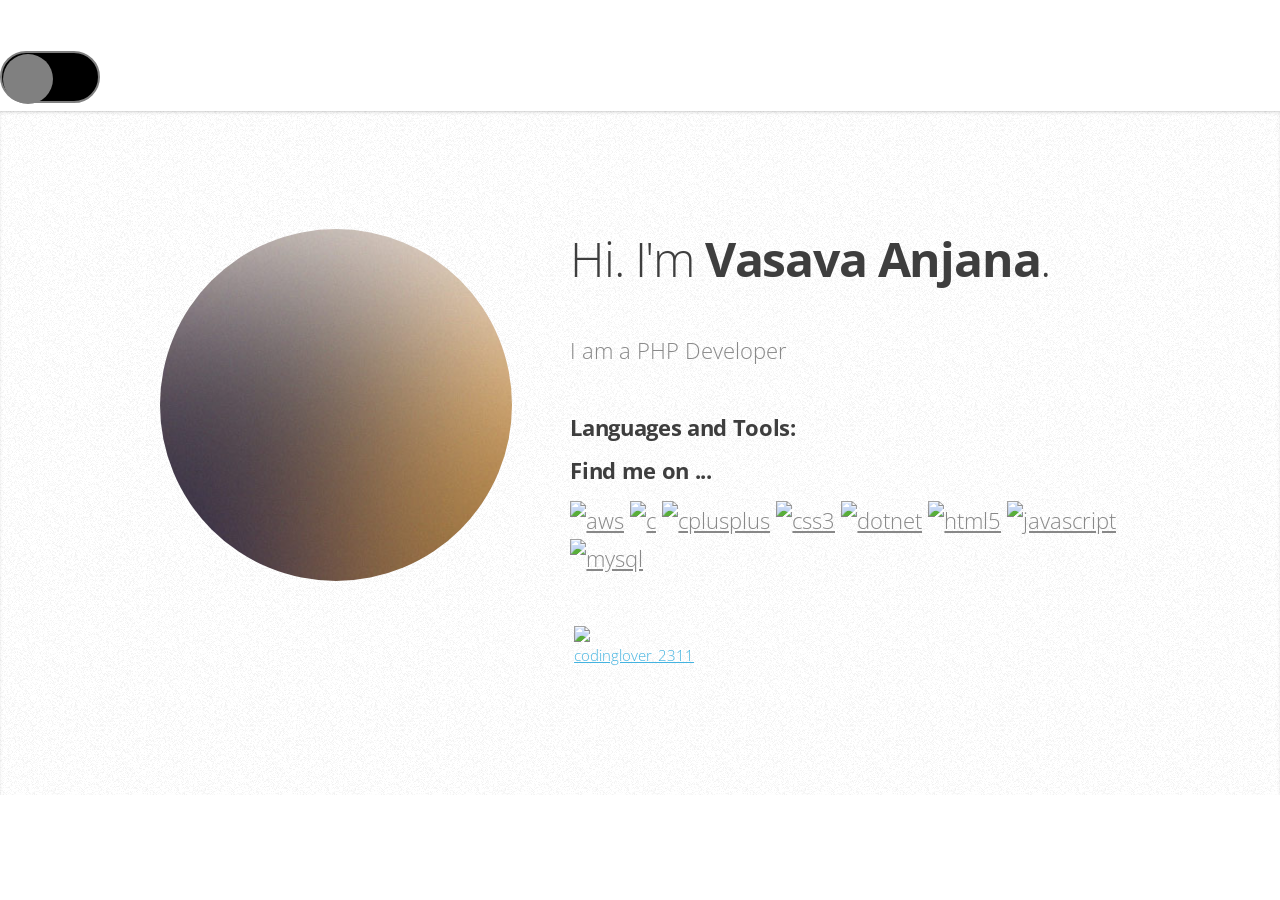
==== index.html @ f5ab3a60 "Update index.html" ====
<!DOCTYPE HTML>
<html>
	<head>
		<title>Vasava Anjana</title>
		<meta charset="utf-8" />
		<meta name="viewport" content="width=device-width, initial-scale=1, user-scalable=no" />
		<link rel="stylesheet" href="assets/css/main.css" />
	</head>
	<body class="is-preload">

		<!-- Nav 
			<nav id="nav">
				<ul class="container">
					<li><a href="#top">Top</a></li>
					<li><a href="#work">Work</a></li>
					<li><a href="#portfolio">Portfolio</a></li>
					<li><a href="#contact">Contact</a></li>
				</ul>
			</nav>	
		-->
		<input type="checkbox" id="switch"
                    class="checkbox"  onclick="myFunction()" /> 
        <label for="switch" class="toggle"> 
          
        </label> 
		<!-- Home -->
			<article id="top" class="wrapper style1">
				<div class="container">
					<div class="row">
						<div class="col-4 col-5-large col-12-medium">
							<span class="image fit"><img src="images/pic00.jpg" alt="" /></span>
						</div>
						<div class="col-8 col-7-large col-12-medium">
							<header>
								<h1>Hi. I'm <strong>Vasava Anjana</strong>.</h1>
							</header>
							<p>I am a PHP Developer</p>
							<!--<a href="#work" class="button large scrolly">Learn about what I do</a> -->
							<h3 align="left">Languages and Tools:</h3>
							<h3>Find me on ...</h3>
							<ul class="social">
								
								<p align="left">
     <a href="https://aws.amazon.com" target="_blank">
	<img src="https://devicons.github.io/devicon/devicon.git/icons/amazonwebservices/amazonwebservices-original-wordmark.svg" alt="aws" width="40" height="40"/></a>

	 <a href="https://www.cprogramming.com/" target="_blank">
	<img src="https://devicons.github.io/devicon/devicon.git/icons/c/c-original.svg" alt="c" width="40" height="40"/></a>

	<a href="https://www.w3schools.com/cpp/" target="_blank"> 
	<img src="https://devicons.github.io/devicon/devicon.git/icons/cplusplus/cplusplus-original.svg"
	 alt="cplusplus" width="40" height="40"/></a>

	<a href="https://www.w3schools.com/css/" target="_blank">
	<img src="https://devicons.github.io/devicon/devicon.git/icons/css3/css3-original-wordmark.svg" alt="css3" width="40" height="40"/></a> 
	
	<a href="https://dotnet.microsoft.com/" target="_blank"> 
	<img src="https://devicons.github.io/devicon/devicon.git/icons/dot-net/dot-net-original-wordmark.svg" alt="dotnet" width="40" height="40"/></a>

	 <a href="https://www.w3.org/html/" target="_blank">
	 <img src="https://devicons.github.io/devicon/devicon.git/icons/html5/html5-original-wordmark.svg" alt="html5" width="40" height="40"/></a> 

	 <a href="https://developer.mozilla.org/en-US/docs/Web/JavaScript" target="_blank">

	  <img src="https://devicons.github.io/devicon/devicon.git/icons/javascript/javascript-original.svg" alt="javascript" width="40" height="40"/></a> 

	  <a href="https://www.mysql.com/" target="_blank"> 

	  <img src="https://devicons.github.io/devicon/devicon.git/icons/mysql/mysql-original-wordmark.svg" alt="mysql" width="40" height="40"/></a> 
	</p>
								
								<!--<li><a href="#" class="icon brands fa-twitter"><span class="label">Twitter</span></a></li>
								<li><a href="#" class="icon brands fa-facebook-f"><span class="label">Facebook</span></a></li>
								<li><a href="#" class="icon brands fa-dribbble"><span class="label">Dribbble</span></a></li>
								<li><a href="#" class="icon brands fa-linkedin-in"><span class="label">LinkedIn</span></a></li>
								<li><a href="#" class="icon brands fa-tumblr"><span class="label">Tumblr</span></a></li>
								<li><a href="#" class="icon brands fa-google-plus"><span class="label">Google+</span></a></li>
								<li><a href="#" class="icon brands fa-github"><span class="label">Github</span></a></li>
							-->
								<li><a href="https://instagram.com/codinglover_2311" target="blank"><img align="center" src="https://cdn.jsdelivr.net/npm/simple-icons@3.0.1/icons/instagram.svg" alt="codinglover_2311" height="30" width="40" /></a></li>
							</ul>
						</div>
					</div>
				</div>
			</article>

		
		
		<!-- Contact
			<article id="contact" class="wrapper style4">
								
					<div class="row">
						<div class="col-12">
							<hr />
							<h3>Find me on ...</h3>
							<ul class="social">
								<li><a href="#" class="icon brands fa-twitter"><span class="label">Twitter</span></a></li>
								<li><a href="#" class="icon brands fa-facebook-f"><span class="label">Facebook</span></a></li>
								<li><a href="#" class="icon brands fa-dribbble"><span class="label">Dribbble</span></a></li>
								<li><a href="#" class="icon brands fa-linkedin-in"><span class="label">LinkedIn</span></a></li>
								<li><a href="#" class="icon brands fa-tumblr"><span class="label">Tumblr</span></a></li>
								<li><a href="#" class="icon brands fa-google-plus"><span class="label">Google+</span></a></li>
								<li><a href="#" class="icon brands fa-github"><span class="label">Github</span></a></li>
							</ul>
							<hr />
						</div>
					</div>
					<footer>
						<ul id="copyright">
							<li>&copy; Untitled. All rights reserved.</li><li>Design: <a href="http://html5up.net">HTML5 UP</a></li>
						</ul>
					</footer>
				</div>
			</article>
-->
		<!-- Scripts -->
			<script src="assets/js/jquery.min.js"></script>
			<script src="assets/js/jquery.scrolly.min.js"></script>
			<script src="assets/js/browser.min.js"></script>
			<script src="assets/js/breakpoints.min.js"></script>
			<script src="assets/js/util.js"></script>
			<script src="assets/js/main.js"></script>

	</body>
</html>
---- assets/css/main.css ----
@import url("https://fonts.googleapis.com/css?family=Open+Sans:300,300italic,600,600italic,700");
@import url("fontawesome-all.min.css");

/*
	Miniport by HTML5 UP
	html5up.net | @ajlkn
	Free for personal and commercial use under the CCA 3.0 license (html5up.net/license)
*/

html, body, div, span, applet, object,
iframe, h1, h2, h3, h4, h5, h6, p, blockquote,
pre, a, abbr, acronym, address, big, cite,
code, del, dfn, em, img, ins, kbd, q, s, samp,
small, strike, strong, sub, sup, tt, var, b,
u, i, center, dl, dt, dd, ol, ul, li, fieldset,
form, label, legend, table, caption, tbody,
tfoot, thead, tr, th, td, article, aside,
canvas, details, embed, figure, figcaption,
footer, header, hgroup, menu, nav, output, ruby,
section, summary, time, mark, audio, video {
	margin: 0;
	padding: 0;
	border: 0;
	font-size: 100%;
	font: inherit;
	vertical-align: baseline;}

article, aside, details, figcaption, figure,
footer, header, hgroup, menu, nav, section {
	display: block;}

body {
	line-height: 1;
}

ol, ul {
	list-style: none;
}

blockquote, q {
	quotes: none;
}

	blockquote:before, blockquote:after, q:before, q:after {
		content: '';
		content: none;
	}

table {
	border-collapse: collapse;
	border-spacing: 0;
}

body {
	-webkit-text-size-adjust: none;
}

mark {
	background-color: transparent;
	color: inherit;
}

input::-moz-focus-inner {
	border: 0;
	padding: 0;
}

input, select, textarea {
	-moz-appearance: none;
	-webkit-appearance: none;
	-ms-appearance: none;
	appearance: none;
}

/* Basic */

	html {
		box-sizing: border-box;
	}

	*, *:before, *:after {
		box-sizing: inherit;
	}

	body {
		padding-top: 3.5em;
	}

		body.is-preload *, body.is-preload *:before, body.is-preload *:after {
			-moz-animation: none !important;
			-webkit-animation: none !important;
			-ms-animation: none !important;
			animation: none !important;
			-moz-transition: none !important;
			-webkit-transition: none !important;
			-ms-transition: none !important;
			transition: none !important;
		}

	body, input, textarea, select {
		font-family: 'Open Sans', sans-serif;
		line-height: 1.85em;
		color: #888;
		font-weight: 300;
		font-size: 13pt;
	}

	a {
		-moz-transition: color .2s ease-in-out;
		-webkit-transition: color .2s ease-in-out;
		-ms-transition: color .2s ease-in-out;
		transition: color .2s ease-in-out;
		color: #43B3E0;
		text-decoration: underline;
	}

		a:hover {
			color: #43bff0 !important;
		}

		a img {
			border: 0;
		}

	/*b, strong {
		font-weight: 600;
		color: #3e3e3e;
	} */

	i, em {
		font-style: italic;
	}

	sub {
		position: relative;
		top: 0.5em;
		font-size: 0.8em;
	}

	sup {
		position: relative;
		top: -0.5em;
		font-size: 0.8em;
	}

	blockquote {
		border-left: solid 0.75em #eee;
		padding: 1em 0 1em 1.5em;
		font-style: italic;
	}

	h1, h2, h3, h4, h5, h6,strong {
		color: #3e3e3e;
		margin: 0 0 0.75em 0;
	}

	h1 a, h2 a, h3 a, h4 a, h5 a, h6 a {
		text-decoration: none;
		color: inherit;
	}

	h2, h3, h4, h5, h6 {
		font-weight: 700;
	}

	h1 {
		font-size: 3.25em;
		letter-spacing: -0.025em;
		font-weight: 300;
	}

		h1 strong {
			font-weight: 700;
		}

	h2 {
		font-size: 2em;
		letter-spacing: -0.015em;
	}

	h3 {
		font-size: 1.5em;
		letter-spacing: -0.015em;
	}

	em, i {
		font-style: italic;
	}

	br.clear {
		clear: both;
	}

	hr {
		border: 0;
		border-top: solid 1px #444;
		border-top-color: rgba(0, 0, 0, 0.35);
		box-shadow: 0px 1px 0px 0px rgba(255, 255, 255, 0.1);
		height: 1px;
		margin: 3em 0;
	}

	p, ul, ol, dl, table {
		margin-bottom: 2em;
	}

	header {
		margin: 0 0 3em 0;
	}

		header > p {
			font-size: 1.25em;
			margin: 0;
		}

	footer {
		margin: 3em 0 0 0;
	}

		footer > p {
			font-size: 1.25em;
		}

/* Container */

	.container {
		margin: 0 auto;
		max-width: calc(100% - 50px);
		width: 1200px;
	}

		.container.medium {
			width: 900px;
		}

		@media screen and (max-width: 1680px) {

			.container {
				width: 1200px;
			}

				.container.medium {
					width: 900px;
				}

		}

		@media screen and (max-width: 1280px) {

			.container {
				width: 960px;
			}

				.container.medium {
					width: 720px;
				}

		}

		@media screen and (max-width: 980px) {

			.container {
				width: 100%;
			}

				.container.medium {
					width: 75%;
				}

		}

		@media screen and (max-width: 736px) {

			.container {
				width: 100%;
				max-width: calc(100% - 30px);
			}

				.container.medium {
					width: 100%;
				}

		}

/* Row */

	.row {
		display: flex;
		flex-wrap: wrap;
		box-sizing: border-box;
		align-items: stretch;
	}

		.row > * {
			box-sizing: border-box;
		}

		.row.gtr-uniform > * > :last-child {
			margin-bottom: 0;
		}

		.row.aln-left {
			justify-content: flex-start;
		}

		.row.aln-center {
			justify-content: center;
		}

		.row.aln-right {
			justify-content: flex-end;
		}

		.row.aln-top {
			align-items: flex-start;
		}

		.row.aln-middle {
			align-items: center;
		}

		.row.aln-bottom {
			align-items: flex-end;
		}

		.row > .imp {
			order: -1;
		}

		.row > .col-1 {
			width: 8.33333%;
		}

		.row > .off-1 {
			margin-left: 8.33333%;
		}

		.row > .col-2 {
			width: 16.66667%;
		}

		.row > .off-2 {
			margin-left: 16.66667%;
		}

		.row > .col-3 {
			width: 25%;
		}

		.row > .off-3 {
			margin-left: 25%;
		}

		.row > .col-4 {
			width: 33.33333%;
		}

		.row > .off-4 {
			margin-left: 33.33333%;
		}

		.row > .col-5 {
			width: 41.66667%;
		}

		.row > .off-5 {
			margin-left: 41.66667%;
		}

		.row > .col-6 {
			width: 50%;
		}

		.row > .off-6 {
			margin-left: 50%;
		}

		.row > .col-7 {
			width: 58.33333%;
		}

		.row > .off-7 {
			margin-left: 58.33333%;
		}

		.row > .col-8 {
			width: 66.66667%;
		}

		.row > .off-8 {
			margin-left: 66.66667%;
		}

		.row > .col-9 {
			width: 75%;
		}

		.row > .off-9 {
			margin-left: 75%;
		}

		.row > .col-10 {
			width: 83.33333%;
		}

		.row > .off-10 {
			margin-left: 83.33333%;
		}

		.row > .col-11 {
			width: 91.66667%;
		}

		.row > .off-11 {
			margin-left: 91.66667%;
		}

		.row > .col-12 {
			width: 100%;
		}

		.row > .off-12 {
			margin-left: 100%;
		}

		.row.gtr-0 {
			margin-top: 0px;
			margin-left: 0px;
		}

			.row.gtr-0 > * {
				padding: 0px 0 0 0px;
			}

			.row.gtr-0.gtr-uniform {
				margin-top: 0px;
			}

				.row.gtr-0.gtr-uniform > * {
					padding-top: 0px;
				}

		.row.gtr-25 {
			margin-top: -6.25px;
			margin-left: -6.25px;
		}

			.row.gtr-25 > * {
				padding: 6.25px 0 0 6.25px;
			}

			.row.gtr-25.gtr-uniform {
				margin-top: -6.25px;
			}

				.row.gtr-25.gtr-uniform > * {
					padding-top: 6.25px;
				}

		.row.gtr-50 {
			margin-top: -12.5px;
			margin-left: -12.5px;
		}

			.row.gtr-50 > * {
				padding: 12.5px 0 0 12.5px;
			}

			.row.gtr-50.gtr-uniform {
				margin-top: -12.5px;
			}

				.row.gtr-50.gtr-uniform > * {
					padding-top: 12.5px;
				}

		.row {
			margin-top: -25px;
			margin-left: -25px;
		}

			.row > * {
				padding: 25px 0 0 25px;
			}

			.row.gtr-uniform {
				margin-top: -25px;
			}

				.row.gtr-uniform > * {
					padding-top: 25px;
				}

		.row.gtr-150 {
			margin-top: -37.5px;
			margin-left: -37.5px;
		}

			.row.gtr-150 > * {
				padding: 37.5px 0 0 37.5px;
			}

			.row.gtr-150.gtr-uniform {
				margin-top: -37.5px;
			}

				.row.gtr-150.gtr-uniform > * {
					padding-top: 37.5px;
				}

		.row.gtr-200 {
			margin-top: -50px;
			margin-left: -50px;
		}

			.row.gtr-200 > * {
				padding: 50px 0 0 50px;
			}

			.row.gtr-200.gtr-uniform {
				margin-top: -50px;
			}

				.row.gtr-200.gtr-uniform > * {
					padding-top: 50px;
				}

		@media screen and (max-width: 1680px) {

			.row {
				display: flex;
				flex-wrap: wrap;
				box-sizing: border-box;
				align-items: stretch;
			}

				.row > * {
					box-sizing: border-box;
				}

				.row.gtr-uniform > * > :last-child {
					margin-bottom: 0;
				}

				.row.aln-left {
					justify-content: flex-start;
				}

				.row.aln-center {
					justify-content: center;
				}

				.row.aln-right {
					justify-content: flex-end;
				}

				.row.aln-top {
					align-items: flex-start;
				}

				.row.aln-middle {
					align-items: center;
				}

				.row.aln-bottom {
					align-items: flex-end;
				}

				.row > .imp-xlarge {
					order: -1;
				}

				.row > .col-1-xlarge {
					width: 8.33333%;
				}

				.row > .off-1-xlarge {
					margin-left: 8.33333%;
				}

				.row > .col-2-xlarge {
					width: 16.66667%;
				}

				.row > .off-2-xlarge {
					margin-left: 16.66667%;
				}

				.row > .col-3-xlarge {
					width: 25%;
				}

				.row > .off-3-xlarge {
					margin-left: 25%;
				}

				.row > .col-4-xlarge {
					width: 33.33333%;
				}

				.row > .off-4-xlarge {
					margin-left: 33.33333%;
				}

				.row > .col-5-xlarge {
					width: 41.66667%;
				}

				.row > .off-5-xlarge {
					margin-left: 41.66667%;
				}

				.row > .col-6-xlarge {
					width: 50%;
				}

				.row > .off-6-xlarge {
					margin-left: 50%;
				}

				.row > .col-7-xlarge {
					width: 58.33333%;
				}

				.row > .off-7-xlarge {
					margin-left: 58.33333%;
				}

				.row > .col-8-xlarge {
					width: 66.66667%;
				}

				.row > .off-8-xlarge {
					margin-left: 66.66667%;
				}

				.row > .col-9-xlarge {
					width: 75%;
				}

				.row > .off-9-xlarge {
					margin-left: 75%;
				}

				.row > .col-10-xlarge {
					width: 83.33333%;
				}

				.row > .off-10-xlarge {
					margin-left: 83.33333%;
				}

				.row > .col-11-xlarge {
					width: 91.66667%;
				}

				.row > .off-11-xlarge {
					margin-left: 91.66667%;
				}

				.row > .col-12-xlarge {
					width: 100%;
				}

				.row > .off-12-xlarge {
					margin-left: 100%;
				}

				.row.gtr-0 {
					margin-top: 0px;
					margin-left: 0px;
				}

					.row.gtr-0 > * {
						padding: 0px 0 0 0px;
					}

					.row.gtr-0.gtr-uniform {
						margin-top: 0px;
					}

						.row.gtr-0.gtr-uniform > * {
							padding-top: 0px;
						}

				.row.gtr-25 {
					margin-top: -6.25px;
					margin-left: -6.25px;
				}

					.row.gtr-25 > * {
						padding: 6.25px 0 0 6.25px;
					}

					.row.gtr-25.gtr-uniform {
						margin-top: -6.25px;
					}

						.row.gtr-25.gtr-uniform > * {
							padding-top: 6.25px;
						}

				.row.gtr-50 {
					margin-top: -12.5px;
					margin-left: -12.5px;
				}

					.row.gtr-50 > * {
						padding: 12.5px 0 0 12.5px;
					}

					.row.gtr-50.gtr-uniform {
						margin-top: -12.5px;
					}

						.row.gtr-50.gtr-uniform > * {
							padding-top: 12.5px;
						}

				.row {
					margin-top: -25px;
					margin-left: -25px;
				}

					.row > * {
						padding: 25px 0 0 25px;
					}

					.row.gtr-uniform {
						margin-top: -25px;
					}

						.row.gtr-uniform > * {
							padding-top: 25px;
						}

				.row.gtr-150 {
					margin-top: -37.5px;
					margin-left: -37.5px;
				}

					.row.gtr-150 > * {
						padding: 37.5px 0 0 37.5px;
					}

					.row.gtr-150.gtr-uniform {
						margin-top: -37.5px;
					}

						.row.gtr-150.gtr-uniform > * {
							padding-top: 37.5px;
						}

				.row.gtr-200 {
					margin-top: -50px;
					margin-left: -50px;
				}

					.row.gtr-200 > * {
						padding: 50px 0 0 50px;
					}

					.row.gtr-200.gtr-uniform {
						margin-top: -50px;
					}

						.row.gtr-200.gtr-uniform > * {
							padding-top: 50px;
						}

		}

		@media screen and (max-width: 1280px) {

			.row {
				display: flex;
				flex-wrap: wrap;
				box-sizing: border-box;
				align-items: stretch;
			}

				.row > * {
					box-sizing: border-box;
				}

				.row.gtr-uniform > * > :last-child {
					margin-bottom: 0;
				}

				.row.aln-left {
					justify-content: flex-start;
				}

				.row.aln-center {
					justify-content: center;
				}

				.row.aln-right {
					justify-content: flex-end;
				}

				.row.aln-top {
					align-items: flex-start;
				}

				.row.aln-middle {
					align-items: center;
				}

				.row.aln-bottom {
					align-items: flex-end;
				}

				.row > .imp-large {
					order: -1;
				}

				.row > .col-1-large {
					width: 8.33333%;
				}

				.row > .off-1-large {
					margin-left: 8.33333%;
				}

				.row > .col-2-large {
					width: 16.66667%;
				}

				.row > .off-2-large {
					margin-left: 16.66667%;
				}

				.row > .col-3-large {
					width: 25%;
				}

				.row > .off-3-large {
					margin-left: 25%;
				}

				.row > .col-4-large {
					width: 33.33333%;
				}

				.row > .off-4-large {
					margin-left: 33.33333%;
				}

				.row > .col-5-large {
					width: 41.66667%;
				}

				.row > .off-5-large {
					margin-left: 41.66667%;
				}

				.row > .col-6-large {
					width: 50%;
				}

				.row > .off-6-large {
					margin-left: 50%;
				}

				.row > .col-7-large {
					width: 58.33333%;
				}

				.row > .off-7-large {
					margin-left: 58.33333%;
				}

				.row > .col-8-large {
					width: 66.66667%;
				}

				.row > .off-8-large {
					margin-left: 66.66667%;
				}

				.row > .col-9-large {
					width: 75%;
				}

				.row > .off-9-large {
					margin-left: 75%;
				}

				.row > .col-10-large {
					width: 83.33333%;
				}

				.row > .off-10-large {
					margin-left: 83.33333%;
				}

				.row > .col-11-large {
					width: 91.66667%;
				}

				.row > .off-11-large {
					margin-left: 91.66667%;
				}

				.row > .col-12-large {
					width: 100%;
				}

				.row > .off-12-large {
					margin-left: 100%;
				}

				.row.gtr-0 {
					margin-top: 0px;
					margin-left: 0px;
				}

					.row.gtr-0 > * {
						padding: 0px 0 0 0px;
					}

					.row.gtr-0.gtr-uniform {
						margin-top: 0px;
					}

						.row.gtr-0.gtr-uniform > * {
							padding-top: 0px;
						}

				.row.gtr-25 {
					margin-top: -6.25px;
					margin-left: -6.25px;
				}

					.row.gtr-25 > * {
						padding: 6.25px 0 0 6.25px;
					}

					.row.gtr-25.gtr-uniform {
						margin-top: -6.25px;
					}

						.row.gtr-25.gtr-uniform > * {
							padding-top: 6.25px;
						}

				.row.gtr-50 {
					margin-top: -12.5px;
					margin-left: -12.5px;
				}

					.row.gtr-50 > * {
						padding: 12.5px 0 0 12.5px;
					}

					.row.gtr-50.gtr-uniform {
						margin-top: -12.5px;
					}

						.row.gtr-50.gtr-uniform > * {
							padding-top: 12.5px;
						}

				.row {
					margin-top: -25px;
					margin-left: -25px;
				}

					.row > * {
						padding: 25px 0 0 25px;
					}

					.row.gtr-uniform {
						margin-top: -25px;
					}

						.row.gtr-uniform > * {
							padding-top: 25px;
						}

				.row.gtr-150 {
					margin-top: -37.5px;
					margin-left: -37.5px;
				}

					.row.gtr-150 > * {
						padding: 37.5px 0 0 37.5px;
					}

					.row.gtr-150.gtr-uniform {
						margin-top: -37.5px;
					}

						.row.gtr-150.gtr-uniform > * {
							padding-top: 37.5px;
						}

				.row.gtr-200 {
					margin-top: -50px;
					margin-left: -50px;
				}

					.row.gtr-200 > * {
						padding: 50px 0 0 50px;
					}

					.row.gtr-200.gtr-uniform {
						margin-top: -50px;
					}

						.row.gtr-200.gtr-uniform > * {
							padding-top: 50px;
						}

		}

		@media screen and (max-width: 980px) {

			.row {
				display: flex;
				flex-wrap: wrap;
				box-sizing: border-box;
				align-items: stretch;
			}

				.row > * {
					box-sizing: border-box;
				}

				.row.gtr-uniform > * > :last-child {
					margin-bottom: 0;
				}

				.row.aln-left {
					justify-content: flex-start;
				}

				.row.aln-center {
					justify-content: center;
				}

				.row.aln-right {
					justify-content: flex-end;
				}

				.row.aln-top {
					align-items: flex-start;
				}

				.row.aln-middle {
					align-items: center;
				}

				.row.aln-bottom {
					align-items: flex-end;
				}

				.row > .imp-medium {
					order: -1;
				}

				.row > .col-1-medium {
					width: 8.33333%;
				}

				.row > .off-1-medium {
					margin-left: 8.33333%;
				}

				.row > .col-2-medium {
					width: 16.66667%;
				}

				.row > .off-2-medium {
					margin-left: 16.66667%;
				}

				.row > .col-3-medium {
					width: 25%;
				}

				.row > .off-3-medium {
					margin-left: 25%;
				}

				.row > .col-4-medium {
					width: 33.33333%;
				}

				.row > .off-4-medium {
					margin-left: 33.33333%;
				}

				.row > .col-5-medium {
					width: 41.66667%;
				}

				.row > .off-5-medium {
					margin-left: 41.66667%;
				}

				.row > .col-6-medium {
					width: 50%;
				}

				.row > .off-6-medium {
					margin-left: 50%;
				}

				.row > .col-7-medium {
					width: 58.33333%;
				}

				.row > .off-7-medium {
					margin-left: 58.33333%;
				}

				.row > .col-8-medium {
					width: 66.66667%;
				}

				.row > .off-8-medium {
					margin-left: 66.66667%;
				}

				.row > .col-9-medium {
					width: 75%;
				}

				.row > .off-9-medium {
					margin-left: 75%;
				}

				.row > .col-10-medium {
					width: 83.33333%;
				}

				.row > .off-10-medium {
					margin-left: 83.33333%;
				}

				.row > .col-11-medium {
					width: 91.66667%;
				}

				.row > .off-11-medium {
					margin-left: 91.66667%;
				}

				.row > .col-12-medium {
					width: 100%;
				}

				.row > .off-12-medium {
					margin-left: 100%;
				}

				.row.gtr-0 {
					margin-top: 0px;
					margin-left: 0px;
				}

					.row.gtr-0 > * {
						padding: 0px 0 0 0px;
					}

					.row.gtr-0.gtr-uniform {
						margin-top: 0px;
					}

						.row.gtr-0.gtr-uniform > * {
							padding-top: 0px;
						}

				.row.gtr-25 {
					margin-top: -6.25px;
					margin-left: -6.25px;
				}

					.row.gtr-25 > * {
						padding: 6.25px 0 0 6.25px;
					}

					.row.gtr-25.gtr-uniform {
						margin-top: -6.25px;
					}

						.row.gtr-25.gtr-uniform > * {
							padding-top: 6.25px;
						}

				.row.gtr-50 {
					margin-top: -12.5px;
					margin-left: -12.5px;
				}

					.row.gtr-50 > * {
						padding: 12.5px 0 0 12.5px;
					}

					.row.gtr-50.gtr-uniform {
						margin-top: -12.5px;
					}

						.row.gtr-50.gtr-uniform > * {
							padding-top: 12.5px;
						}

				.row {
					margin-top: -25px;
					margin-left: -25px;
				}

					.row > * {
						padding: 25px 0 0 25px;
					}

					.row.gtr-uniform {
						margin-top: -25px;
					}

						.row.gtr-uniform > * {
							padding-top: 25px;
						}

				.row.gtr-150 {
					margin-top: -37.5px;
					margin-left: -37.5px;
				}

					.row.gtr-150 > * {
						padding: 37.5px 0 0 37.5px;
					}

					.row.gtr-150.gtr-uniform {
						margin-top: -37.5px;
					}

						.row.gtr-150.gtr-uniform > * {
							padding-top: 37.5px;
						}

				.row.gtr-200 {
					margin-top: -50px;
					margin-left: -50px;
				}

					.row.gtr-200 > * {
						padding: 50px 0 0 50px;
					}

					.row.gtr-200.gtr-uniform {
						margin-top: -50px;
					}

						.row.gtr-200.gtr-uniform > * {
							padding-top: 50px;
						}

		}

		@media screen and (max-width: 736px) {

			.row {
				display: flex;
				flex-wrap: wrap;
				box-sizing: border-box;
				align-items: stretch;
			}

				.row > * {
					box-sizing: border-box;
				}

				.row.gtr-uniform > * > :last-child {
					margin-bottom: 0;
				}

				.row.aln-left {
					justify-content: flex-start;
				}

				.row.aln-center {
					justify-content: center;
				}

				.row.aln-right {
					justify-content: flex-end;
				}

				.row.aln-top {
					align-items: flex-start;
				}

				.row.aln-middle {
					align-items: center;
				}

				.row.aln-bottom {
					align-items: flex-end;
				}

				.row > .imp-small {
					order: -1;
				}

				.row > .col-1-small {
					width: 8.33333%;
				}

				.row > .off-1-small {
					margin-left: 8.33333%;
				}

				.row > .col-2-small {
					width: 16.66667%;
				}

				.row > .off-2-small {
					margin-left: 16.66667%;
				}

				.row > .col-3-small {
					width: 25%;
				}

				.row > .off-3-small {
					margin-left: 25%;
				}

				.row > .col-4-small {
					width: 33.33333%;
				}

				.row > .off-4-small {
					margin-left: 33.33333%;
				}

				.row > .col-5-small {
					width: 41.66667%;
				}

				.row > .off-5-small {
					margin-left: 41.66667%;
				}

				.row > .col-6-small {
					width: 50%;
				}

				.row > .off-6-small {
					margin-left: 50%;
				}

				.row > .col-7-small {
					width: 58.33333%;
				}

				.row > .off-7-small {
					margin-left: 58.33333%;
				}

				.row > .col-8-small {
					width: 66.66667%;
				}

				.row > .off-8-small {
					margin-left: 66.66667%;
				}

				.row > .col-9-small {
					width: 75%;
				}

				.row > .off-9-small {
					margin-left: 75%;
				}

				.row > .col-10-small {
					width: 83.33333%;
				}

				.row > .off-10-small {
					margin-left: 83.33333%;
				}

				.row > .col-11-small {
					width: 91.66667%;
				}

				.row > .off-11-small {
					margin-left: 91.66667%;
				}

				.row > .col-12-small {
					width: 100%;
				}

				.row > .off-12-small {
					margin-left: 100%;
				}

				.row.gtr-0 {
					margin-top: 0px;
					margin-left: 0px;
				}

					.row.gtr-0 > * {
						padding: 0px 0 0 0px;
					}

					.row.gtr-0.gtr-uniform {
						margin-top: 0px;
					}

						.row.gtr-0.gtr-uniform > * {
							padding-top: 0px;
						}

				.row.gtr-25 {
					margin-top: -3.75px;
					margin-left: -3.75px;
				}

					.row.gtr-25 > * {
						padding: 3.75px 0 0 3.75px;
					}

					.row.gtr-25.gtr-uniform {
						margin-top: -3.75px;
					}

						.row.gtr-25.gtr-uniform > * {
							padding-top: 3.75px;
						}

				.row.gtr-50 {
					margin-top: -7.5px;
					margin-left: -7.5px;
				}

					.row.gtr-50 > * {
						padding: 7.5px 0 0 7.5px;
					}

					.row.gtr-50.gtr-uniform {
						margin-top: -7.5px;
					}

						.row.gtr-50.gtr-uniform > * {
							padding-top: 7.5px;
						}

				.row {
					margin-top: -15px;
					margin-left: -15px;
				}

					.row > * {
						padding: 15px 0 0 15px;
					}

					.row.gtr-uniform {
						margin-top: -15px;
					}

						.row.gtr-uniform > * {
							padding-top: 15px;
						}

				.row.gtr-150 {
					margin-top: -22.5px;
					margin-left: -22.5px;
				}

					.row.gtr-150 > * {
						padding: 22.5px 0 0 22.5px;
					}

					.row.gtr-150.gtr-uniform {
						margin-top: -22.5px;
					}

						.row.gtr-150.gtr-uniform > * {
							padding-top: 22.5px;
						}

				.row.gtr-200 {
					margin-top: -30px;
					margin-left: -30px;
				}

					.row.gtr-200 > * {
						padding: 30px 0 0 30px;
					}

					.row.gtr-200.gtr-uniform {
						margin-top: -30px;
					}

						.row.gtr-200.gtr-uniform > * {
							padding-top: 30px;
						}

		}

/* Form */

	form label {
		color: #3e3e3e;
		font-weight: 700;
		display: block;
		margin: 0 0 0.5em 0;
	}

	form input[type=text],
	form input[type=email],
	form input[type=password],
	form select,
	form textarea {
		-moz-transition: background .2s ease-in-out, box-shadow .2s ease-in-out;
		-webkit-transition: background .2s ease-in-out, box-shadow .2s ease-in-out;
		-ms-transition: background .2s ease-in-out, box-shadow .2s ease-in-out;
		transition: background .2s ease-in-out, box-shadow .2s ease-in-out;
		-webkit-appearance: none;
		display: block;
		border: 0;
		padding: 0.75em;
		font-size: 1em;
		border-radius: 8px;
		border: solid 1px #ddd;
		background: #fff;
		color: #bbb;
		box-shadow: inset 0px 2px 3px 1px rgba(0, 0, 0, 0.05), 0px 1px 0px 0px rgba(255, 255, 255, 0.025);
		width: 100%;
	}

		form input[type=text]:focus,
		form input[type=email]:focus,
		form input[type=password]:focus,
		form select:focus,
		form textarea:focus {
			background: #fafafa;
			box-shadow: inset 0px 2px 5px 0px rgba(0, 0, 0, 0.05), 0px 1px 0px 0px rgba(255, 255, 255, 0.025), inset 0px 0px 2px 1px #43bff0;
		}

	form textarea {
		height: 15em;
	}

	form .actions:last-child {
		margin-bottom: 0;
	}

	form ::-webkit-input-placeholder {
		color: #555 !important;
	}

	form :-moz-placeholder {
		color: #555 !important;
	}

	form ::-moz-placeholder {
		color: #555 !important;
	}

	form :-ms-input-placeholder {
		color: #555 !important;
	}

	form ::-moz-focus-inner {
		border: 0;
	}

/* Tables */

	table {
		width: 100%;
	}

		table.default {
			width: 100%;
		}

			table.default tr {
				border-top: solid 1px #eee;
			}

				table.default tr:first-child {
					border-top: 0;
				}

			table.default td {
				padding: 0.5em 1em 0.5em 1em;
			}

			table.default th {
				text-align: left;
				padding: 0.5em 1em 0.5em 1em;
				font-weight: 600;
				margin: 0 0 1em 0;
			}

			table.default thead {
				background: #4f4f4f;
				color: #fff;
			}

/* Section/Article */

	section, article {
		margin-bottom: 3em;
	}

	section > :last-child,
	article > :last-child,
	section:last-child,
	article:last-child {
		margin-bottom: 0;
	}

/* Image */

	.image {
		display: inline-block;
		position: relative;
	}

		.image img {
			display: block;
			width: 100%;
		}

		.image.fit {
			display: block;
			width: 100%;
		}

		.image.featured {
			display: block;
			width: 100%;
			margin: 0 0 2em 0;
		}

		.image.left {
			float: left;
			margin: 0 2em 2em 0;
		}

		.image.centered {
			display: block;
			margin: 0 0 2em 0;
		}

			.image.centered img {
				margin: 0 auto;
				width: auto;
			}

/* Button */

	input[type="button"],
	input[type="submit"],
	input[type="reset"],
	button,
	.button {
		background-image: url("images/bg.png"), -moz-linear-gradient(top, rgba(0, 0, 0, 0), rgba(0, 0, 0, 0.2));
		background-image: url("images/bg.png"), -webkit-linear-gradient(top, rgba(0, 0, 0, 0), rgba(0, 0, 0, 0.2));
		background-image: url("images/bg.png"), -ms-linear-gradient(top, rgba(0, 0, 0, 0), rgba(0, 0, 0, 0.2));
		background-image: url("images/bg.png"), linear-gradient(top, rgba(0, 0, 0, 0), rgba(0, 0, 0, 0.2));
		-moz-transition: background-color .2s ease-in-out;
		-webkit-transition: background-color .2s ease-in-out;
		-ms-transition: background-color .2s ease-in-out;
		transition: background-color .2s ease-in-out;
		-webkit-appearance: none;
		position: relative;
		display: inline-block;
		color: #fff !important;
		text-decoration: none;
		font-weight: 700;
		border: 0;
		outline: 0;
		cursor: pointer;
		border-radius: 8px;
		text-shadow: -1px -1px 0.5px rgba(0, 0, 0, 0.5);
		overflow: hidden;
		box-shadow: inset 0px 0px 0px 1px rgba(0, 0, 0, 0.5), inset 0px 2px 1px 0px rgba(255, 255, 255, 0.75);
		background-color: #43B3E0;
		padding: 1em 2.35em 1em 2.35em;
		font-size: 1.1em;
		max-width: 24em;
	}

		input[type="button"]:hover,
		input[type="submit"]:hover,
		input[type="reset"]:hover,
		button:hover,
		.button:hover {
			background-color: #43bff0;
			color: #fff !important;
		}

		input[type="button"]:active,
		input[type="submit"]:active,
		input[type="reset"]:active,
		button:active,
		.button:active {
			background-color: #3BA8D3;
			top: 1px;
		}

		input[type="button"].large,
		input[type="submit"].large,
		input[type="reset"].large,
		button.large,
		.button.large {
			font-size: 1.5em;
			letter-spacing: -0.025em;
		}

		input[type="button"].alt,
		input[type="submit"].alt,
		input[type="reset"].alt,
		button.alt,
		.button.alt {
			background-color: #444;
			box-shadow: inset 0px 0px 0px 1px #242424, inset 0px 2px 1px 0px rgba(255, 255, 255, 0.2);
		}

			input[type="button"].alt:hover,
			input[type="submit"].alt:hover,
			input[type="reset"].alt:hover,
			button.alt:hover,
			.button.alt:hover {
				background-color: #4f4f4f;
				color: #fff !important;
			}

			input[type="button"].alt:active,
			input[type="submit"].alt:active,
			input[type="reset"].alt:active,
			button.alt:active,
			.button.alt:active {
				background-color: #3f3f3f;
			}

/* List */

	ul {
		list-style: disc;
		padding-left: 1em;
	}

		ul li {
			padding-left: 0.5em;
		}

	ol {
		list-style: decimal;
		padding-left: 1.25em;
	}

		ol li {
			padding-left: 0.25em;
		}

/* Social */

	ul.social {
		cursor: default;
		margin: 0;
		list-style: none;
		padding-left: 0;
	}

		ul.social li {
			position: relative;
			display: inline-block;
			margin: 0.25em;
			top: 0;
			padding-left: 0;
		}

			ul.social li a {
				-moz-transition: top .2s ease-in-out;
				-webkit-transition: top .2s ease-in-out;
				-ms-transition: top .2s ease-in-out;
				transition: top .2s ease-in-out;
				display: block;
				width: 48px;
				height: 48px;
				border-radius: 6px;
				top: 0;
				position: relative;
			}

				ul.social li a:before {
					background-image: url("images/bg.png"), -moz-linear-gradient(top, rgba(0, 0, 0, 0), rgba(0, 0, 0, 0.2));
					background-image: url("images/bg.png"), -webkit-linear-gradient(top, rgba(0, 0, 0, 0), rgba(0, 0, 0, 0.2));
					background-image: url("images/bg.png"), -ms-linear-gradient(top, rgba(0, 0, 0, 0), rgba(0, 0, 0, 0.2));
					background-image: url("images/bg.png"), linear-gradient(top, rgba(0, 0, 0, 0), rgba(0, 0, 0, 0.2));
					-moz-transition: background-color .2s ease-in-out;
					-webkit-transition: background-color .2s ease-in-out;
					-ms-transition: background-color .2s ease-in-out;
					transition: background-color .2s ease-in-out;
					background-color: #444;
					border-radius: 6px;
					box-shadow: inset 0px 0px 0px 1px #282828, inset 0px 2px 1px 0px rgba(255, 255, 255, 0.1);
					color: #2E2E2E !important;
					display: block;
					font-size: 26px;
					height: 48px;
					line-height: 48px;
					text-align: center;
					outline: 0;
					overflow: hidden;
					text-shadow: 1px 1px 0px rgba(255, 255, 255, 0.1);
					width: 48px;
				}

				ul.social li a.fa-twitter {
					background-color: #2DAAE4;
				}

				ul.social li a.fa-facebook-f {
					background-color: #3C5A98;
				}

				ul.social li a.fa-dribbble {
					background-color: #C4376B;
				}

				ul.social li a.fa-linkedin-in {
					background-color: #006599;
				}

				ul.social li a.fa-tumblr {
					background-color: #51718A;
				}

				ul.social li a.fa-google-plus {
					background-color: #DA2713;
				}

				ul.social li a.fa-github {
					background-color: #FAFAFA;
				}

				ul.social li a.fa-rss {
					background-color: #F2600B;
				}

				ul.social li a.fa-instagram {
					background-color: #E0D7C8;
				}

				ul.social li a.fa-foursquare {
					background-color: #39A3D4;
				}

				ul.social li a.fa-skype {
					background-color: #10BEF1;
				}

				ul.social li a.fa-soundcloud {
					background-color: #FE5419;
				}

				ul.social li a.fa-youtube {
					background-color: #BF2E25;
				}

				ul.social li a.fa-blogger {
					background-color: #FF6501;
				}

				ul.social li a.fa-flickr {
					background-color: #0062DB;
				}

				ul.social li a.fa-vimeo {
					background-color: #4C8AB0;
				}

				ul.social li a:hover {
					top: -5px;
				}

					ul.social li a:hover:before {
						background-color: transparent;
					}

/* Actions */

	ul.actions {
		list-style: none;
		padding-left: 0;
	}

		ul.actions li {
			display: inline-block;
			margin: 0 0 0 1em;
			padding-left: 0;
		}

			ul.actions li:first-child {
				margin-left: 0;
			}

/* Box */

	.box {
		background: #fff;
		box-shadow: inset 0px 0px 0px 1px rgba(0, 0, 0, 0.15), 0px 2px 3px 0px rgba(0, 0, 0, 0.1);
		text-align: center;
		padding: 2em;
	}

		.box.style1 {
			padding: 3em 2em 3.5em 2em;
		}

			.box.style1 h3 {
				margin-bottom: 0.5em;
			}

		.box.style2 h3 {
			margin-bottom: 0.25em;
		}

		.box.style2 .image {
			position: relative;
			left: 2em;
			top: 2em;
			margin: -4em 0 4em -4em;
			width: auto;
		}

/* Icons */

	.icon {
		text-decoration: none;
		text-decoration: none;
	}

		.icon:before {
			-moz-osx-font-smoothing: grayscale;
			-webkit-font-smoothing: antialiased;
			display: inline-block;
			font-style: normal;
			font-variant: normal;
			text-rendering: auto;
			line-height: 1;
			text-transform: none !important;
			font-family: 'Font Awesome 5 Free';
			font-weight: 400;
		}

		.icon:before {
			font-size: 1.25em;
		}

		.icon > .label {
			display: none;
		}

		.icon.solid:before {
			font-weight: 900;
		}

		.icon.brands:before {
			font-family: 'Font Awesome 5 Brands';
		}

		.icon.featured {
			color: #EA8A95;
			display: block;
			margin: 0 0 1.5em 0;
			cursor: default;
		}

			.icon.featured:before {
				font-size: 6em;
			}

/* Wrappers */

	.wrapper {
		background-image: url("images/bg.png");
		box-shadow: inset 0px 1px 0px 0px rgba(0, 0, 0, 0.05), inset 0px 2px 3px 0px rgba(0, 0, 0, 0.1);
		padding: 8em 0 8em 0;
		text-align: center;
	}

		/*.wrapper.style1 {
			background-image: none;
			background-color: #fff;
		}*/

		.wrapper.style2 {
			background-color: #fafafa;
			text-shadow: 1px 1px 0px #fff;
		}

		.wrapper.style3 {
			background-color: #f4f4f4;
			text-shadow: 1px 1px 0px #fff;
		}

.dark-mode {
  background-color: black;
  color: white;
}


.dark-mode {
			background-color: #303030;
			color: #999;
			text-shadow: -1px -1px 0px #181818;
		}

			.dark-mode h1, .dark-mode h2, .dark-mode h3, .dark-mode h4, .dark-mode h5, .dark-mode h6, .dark-mode strong {
				color: #fff;
			}

			.dark-mode form input[type=text],
			.dark-mode form input[type=password],
			.dark-mode form select,
			.dark-mode form textarea {
				border: none;
				background: #282828;
			}

				.dark-mode form input[type=text]:focus,
				.dark-mode form input[type=password]:focus,
				.dark-mode form select:focus,
				.dark-mode form textarea:focus {
					background: #252525;
				}

/*		.wrapper.style4 {
			background-color: #303030;
			color: #999;
			text-shadow: -1px -1px 0px #181818;
		}

			.wrapper.style4 h1, .wrapper.style4 h2, .wrapper.style4 h3, .wrapper.style4 h4, .wrapper.style4 h5, .wrapper.style4 h6, .wrapper.style4 strong {
				color: #fff;
			}

			.wrapper.style4 form input[type=text],
			.wrapper.style4 form input[type=password],
			.wrapper.style4 form select,
			.wrapper.style4 form textarea {
				border: none;
				background: #282828;
			}

				.wrapper.style4 form input[type=text]:focus,
				.wrapper.style4 form input[type=password]:focus,
				.wrapper.style4 form select:focus,
				.wrapper.style4 form textarea:focus {
					background: #252525;
				}
*/
/* Nav */

	#nav {
		background-color: #282828;
		text-align: center;
		position: fixed;
		left: 0;
		top: 0;
		width: 100%;
		z-index: 10000;
		cursor: default;
		height: 3.5em;
		line-height: 3.5em;
	}

		#nav ul {
			margin-bottom: 0;
			list-style: none;
			padding-left: 0;
		}

		#nav li {
			display: inline-block;
			padding-left: 0;
		}

		#nav a {
			-moz-transition: background-color .2s ease-in-out;
			-webkit-transition: background-color .2s ease-in-out;
			-ms-transition: background-color .2s ease-in-out;
			transition: background-color .2s ease-in-out;
			position: relative;
			display: block;
			color: #fff;
			text-decoration: none;
			outline: 0;
			font-weight: 600;
			border-radius: 8px;
			color: #fff;
			height: 2.5em;
			line-height: 2.5em;
			padding: 0 1.25em;
		}

			#nav a:hover {
				color: #fff !important;
				background: #383838;
			}

			#nav a.active {
				background: #484848;
			}

				#nav a.active:before {
					content: '';
					display: block;
					position: absolute;
					bottom: -0.6em;
					left: 50%;
					margin-left: -0.75em;
					border-left: solid 0.75em transparent;
					border-right: solid 0.75em transparent;
					border-top: solid 0.6em #282828;
				}

/* Articles */

	body > article {
		margin-bottom: 0;
	}

	#top {
		padding: 10em 0 10em 0;
		text-align: left;
	}

		#top .image {
			border-radius: 100%;
			width: 20em;
			height: 20em;
			margin: 0;
		}

			#top .image img {
				border-radius: 100%;
			}

		#top h1 {
			margin-top: 0.35em;
		}

		#top p {
			font-size: 1.5em;
			line-height: 1.75em;
		}

			#top p a {
				color: inherit;
			}

	#contact footer {
		font-size: 0.9em;
	}

/* Copyright */

	#copyright {
		color: #666;
		font-size: 1em;
		line-height: 1em;
		list-style: none;
		padding-left: 0;
		margin-bottom: 0;
	}

		#copyright li {
			display: inline-block;
			border-left: solid 1px rgba(0, 0, 0, 0.5);
			box-shadow: -1px 0px 0px 0px rgba(255, 255, 255, 0.1);
			padding: 0 0 0 1em;
			margin: 0 0 0 1em;
		}

			#copyright li:first-child {
				border: 0;
				box-shadow: none;
				padding-left: 0;
				margin-left: 0;
			}

		#copyright a {
			-moz-transition: color .2s ease-in-out;
			-webkit-transition: color .2s ease-in-out;
			-ms-transition: color .2s ease-in-out;
			transition: color .2s ease-in-out;
			color: inherit;
		}

			#copyright a:hover {
				color: #777;
			}

/* Large */

	@media screen and (max-width: 1280px) {

		/* Basic */

			body {
				font-size: 11pt;
			}

			input, textarea, select {
				font-size: 11pt;
			}

			header {
				margin: 0 0 4em 0;
			}

		/* Wrappers */

			.wrapper {
				padding: 5em 0 5em 0;
				text-align: center;
			}

				.wrapper.style4 .row-special {
					margin: 2em 0 0 0;
					padding: 2em 0 2em 0;
				}

		/* Articles */

			#top {
				padding: 8em 0;
			}

				#top .image {
					width: 24em;
					height: 24em;
					margin: 0;
				}

	}

/* Medium */

	@media screen and (max-width: 980px) {

		/* Articles */

			#top {
				text-align: center;
				padding: 5em 0;
			}

				#top .image {
					margin: 0 auto 2em auto;
				}

	}

/* Small */

	@media screen and (max-width: 736px) {

		/* Basic */

			body {
				padding-top: 44px;
			}

			body, input, textarea, select {
				line-height: 1.75em;
				font-size: 10pt;
				letter-spacing: 0;
			}

			h1, h2, h3, h4, h5, h6 {
				font-size: 1.25em;
				margin: 0 0 0.4em 0;
			}

			h1 {
				font-size: 2.25em;
				line-height: 1.25em;
			}

			header {
				margin: 0 0 2em 0;
			}

				header > p {
					font-size: 1.25em;
				}

			footer {
				margin: 2.5em 0 0 0;
			}

				footer > p {
					font-size: 1.25em;
				}

			hr {
				margin: 1.5em 0 2em 0;
			}

		/* Section/Article */

			section, article {
				clear: both;
			}

		/* Button */

			input[type="button"],
			input[type="submit"],
			input[type="reset"],
			button,
			.button {
				text-align: center;
				font-size: 1.2em;
				width: 100%;
				padding: 1em 0 1em 0;
			}

				input[type="button"].large,
				input[type="submit"].large,
				input[type="reset"].large,
				button.large,
				.button.large {
					font-size: 1.2em;
					letter-spacing: 0;
				}

		/* Social */

			ul.social {
				padding: 1em 0.5em 0 0.5em;
			}

				ul.social li {
					margin: 0.5em 0.5em 0.5em 0.5em;
				}

					ul.social li a {
						top: 0 !important;
					}

						ul.social li a:before {
							background-color: transparent !important;
						}

		/* Actions */

			ul.actions {
				margin: 0;
			}

				ul.actions li {
					display: block;
					margin: 15px 0 0 0;
				}

					ul.actions li:first-child {
						margin-top: 0;
					}

		/* Box */

			.box {
				padding: 30px 20px 30px 20px;
				margin: 0 0 20px 0 !important;
			}

				.box h3 {
					margin-bottom: 0.25em;
				}

				.box .image.centered {
					margin-bottom: 1em;
				}

				.box .image.featured {
					position: relative;
					left: 20px;
					top: 20px;
					margin: -50px 0 50px -40px;
					width: auto;
				}

				.box.style1 {
					max-width: 32em;
					margin-left: auto !important;
					margin-right: auto !important;
				}

				.box.style2 {
					max-width: 32em;
					margin-left: auto !important;
					margin-right: auto !important;
				}

		/* Wrappers */

			.wrapper {
				padding: 3em 0;
				text-align: center;
			}

		/* Nav */

			#nav {
				height: 44px;
				line-height: 44px;
			}

				#nav a {
					padding: 0 0.75em;
					height: inherit;
					line-height: inherit;
					border-radius: 0;
				}

					#nav a:hover {
						background-color: transparent;
					}

		/* Articles */

			#top {
				padding: 3em 0;
			}

				#top .image {
					width: 15em;
					height: 15em;
					margin-bottom: 0;
				}

				#top p {
					font-size: 1em;
				}

			#contact footer {
				margin: 0;
			}

		/* Copyright */

			#copyright {
				font-size: 1em;
				margin: 0;
			}

				#copyright li {
					display: block;
					margin: 1em 0 0 0;
					padding: 0;
					box-shadow: none;
					border-left: 0;
				}

					#copyright li:first-child {
						margin-top: 0;
					}

	}


	 /* toggle in label designing */
    .toggle { 
        position : relative ; 
        display : inline-block; 
        width : 100px; 
        height : 52px; 
        background-color: black; 
        border-radius: 30px; 
        border: 2px solid gray; 
    } 
            
    /* After slide changes */
    .toggle:after { 
        content: ''; 
        position: absolute; 
        width: 50px; 
        height: 50px; 
        border-radius: 50%; 
        background-color: gray; 
        top: 1px;  
        left: 1px; 
        transition:  all 0.5s; 
    } 

      /* Checkbox cheked effect */
    .checkbox:checked + .toggle::after { 
        left : 49px;  
    } 
            
    /* Checkbox cheked toggle label bg color */
    .checkbox:checked + .toggle { 
        background-color: white; 
    } 
            
    /* Checkbox vanished */
    .checkbox {  
        display : none; 
    }
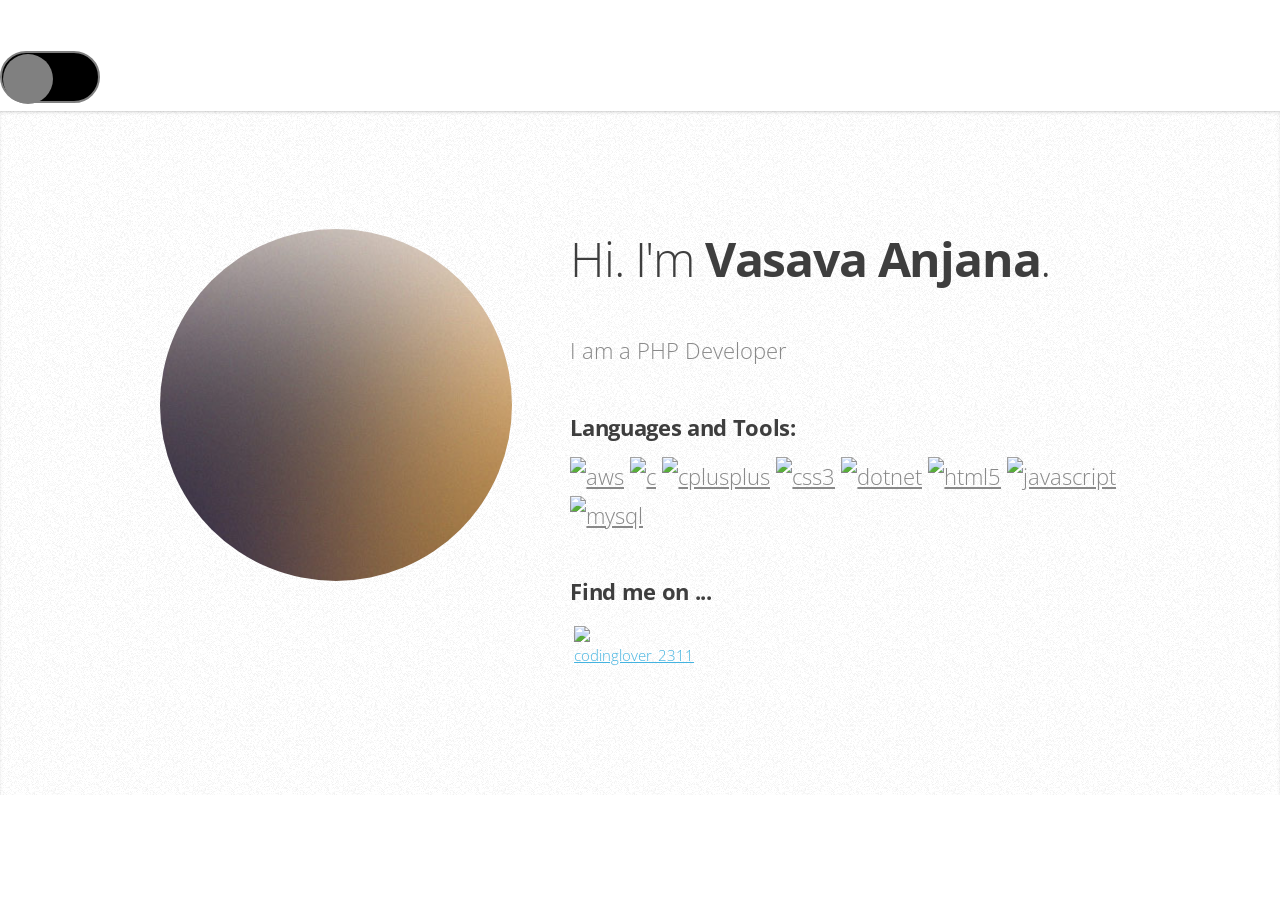
==== commit 5cb26dfe: "Update index.html" ====
--- a/index.html
+++ b/index.html
@@ -37,8 +37,6 @@
 							<p>I am a PHP Developer</p>
 							<!--<a href="#work" class="button large scrolly">Learn about what I do</a> -->
 							<h3 align="left">Languages and Tools:</h3>
-							<h3>Find me on ...</h3>
-							<ul class="social">
 								
 								<p align="left">
      <a href="https://aws.amazon.com" target="_blank">
@@ -68,7 +66,9 @@
 
 	  <img src="https://devicons.github.io/devicon/devicon.git/icons/mysql/mysql-original-wordmark.svg" alt="mysql" width="40" height="40"/></a> 
 	</p>
-								
+							<h3>Find me on ...</h3>
+							<ul class="social">
+															
 								<!--<li><a href="#" class="icon brands fa-twitter"><span class="label">Twitter</span></a></li>
 								<li><a href="#" class="icon brands fa-facebook-f"><span class="label">Facebook</span></a></li>
 								<li><a href="#" class="icon brands fa-dribbble"><span class="label">Dribbble</span></a></li>
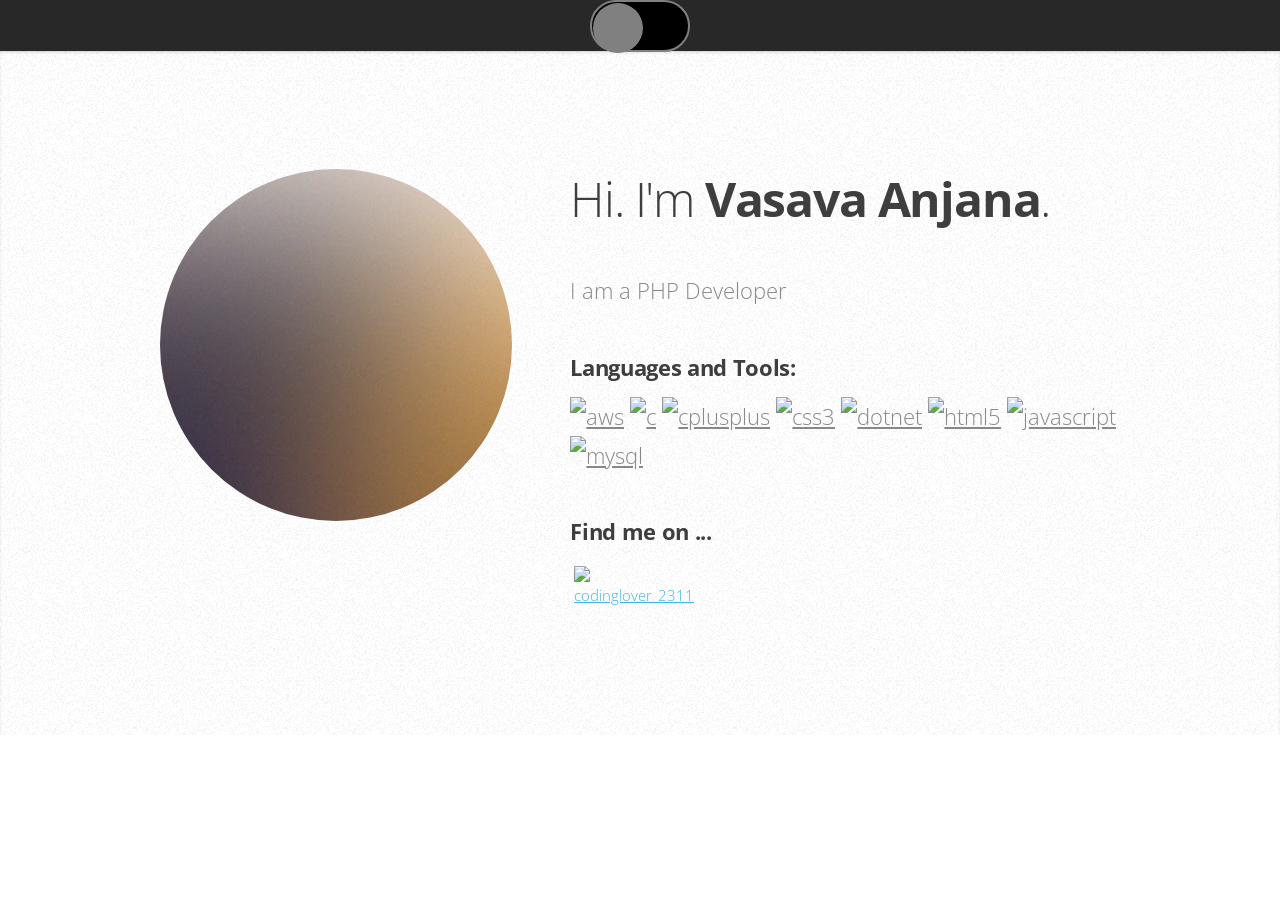
==== commit 3ea24fb8: "Update index.html" ====
--- a/index.html
+++ b/index.html
@@ -8,21 +8,24 @@
 	</head>
 	<body class="is-preload">
 
-		<!-- Nav 
+<!-- 		<!-- Nav  -->
 			<nav id="nav">
 				<ul class="container">
-					<li><a href="#top">Top</a></li>
+<!-- 					<li><a href="#top">Top</a></li>
 					<li><a href="#work">Work</a></li>
 					<li><a href="#portfolio">Portfolio</a></li>
-					<li><a href="#contact">Contact</a></li>
+					<li><a href="#contact">Contact</a></li> -->
+
+					<li><input type="checkbox" id="switch"
+							    class="checkbox"  onclick="myFunction()" /> 
+						<label for="switch" class="toggle"> 
+
+						</label> 
+					    </li>
 				</ul>
 			</nav>	
-		-->
-		<input type="checkbox" id="switch"
-                    class="checkbox"  onclick="myFunction()" /> 
-        <label for="switch" class="toggle"> 
-          
-        </label> 
+		 
+		 
 		<!-- Home -->
 			<article id="top" class="wrapper style1">
 				<div class="container">
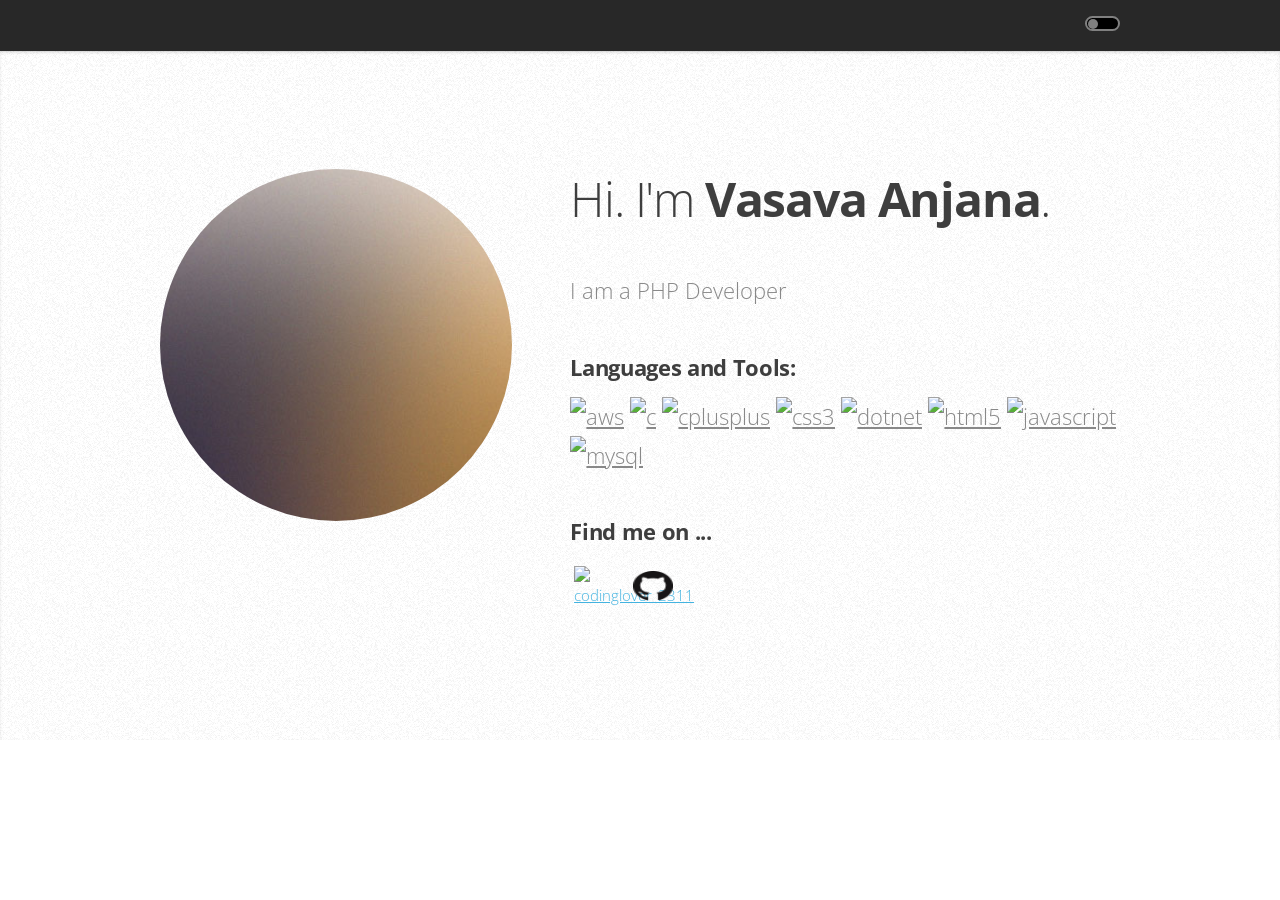
==== commit ac31dad3: "Update index.html" ====
--- a/index.html
+++ b/index.html
@@ -80,7 +80,10 @@
 								<li><a href="#" class="icon brands fa-google-plus"><span class="label">Google+</span></a></li>
 								<li><a href="#" class="icon brands fa-github"><span class="label">Github</span></a></li>
 							-->
-								<li><a href="https://instagram.com/codinglover_2311" target="blank"><img align="center" src="https://cdn.jsdelivr.net/npm/simple-icons@3.0.1/icons/instagram.svg" alt="codinglover_2311" height="30" width="40" /></a></li>
+								<li><a href="https://instagram.com/codinglover_2311" target="blank">
+								<img align="center" src="https://cdn.jsdelivr.net/npm/simple-icons@3.0.1/icons/instagram.svg" alt="codinglover_2311" height="30" width="40" /></a></li>
+								<li><a href="https://github.com/anjana1511" target="blank"><img align="center" src="images/GitHub-Mark-32px.png" alt="codinglover_2311" height="30" width="40" />
+								</a></li>
 							</ul>
 						</div>
 					</div>
--- a/assets/css/main.css
+++ b/assets/css/main.css
@@ -2068,7 +2068,7 @@
 
 	#nav {
 		background-color: #282828;
-		text-align: center;
+		text-align: right;
 		position: fixed;
 		left: 0;
 		top: 0;
@@ -2480,19 +2480,20 @@
     .toggle { 
         position : relative ; 
         display : inline-block; 
-        width : 100px; 
-        height : 52px; 
+        width : 35px; 
+        height : 15px; 
         background-color: black; 
         border-radius: 30px; 
         border: 2px solid gray; 
+
     } 
             
     /* After slide changes */
     .toggle:after { 
         content: ''; 
         position: absolute; 
-        width: 50px; 
-        height: 50px; 
+        width: 10px; 
+        height: 10px; 
         border-radius: 50%; 
         background-color: gray; 
         top: 1px;  
@@ -2502,7 +2503,7 @@
 
       /* Checkbox cheked effect */
     .checkbox:checked + .toggle::after { 
-        left : 49px;  
+        left : 19px;  
     } 
             
     /* Checkbox cheked toggle label bg color */
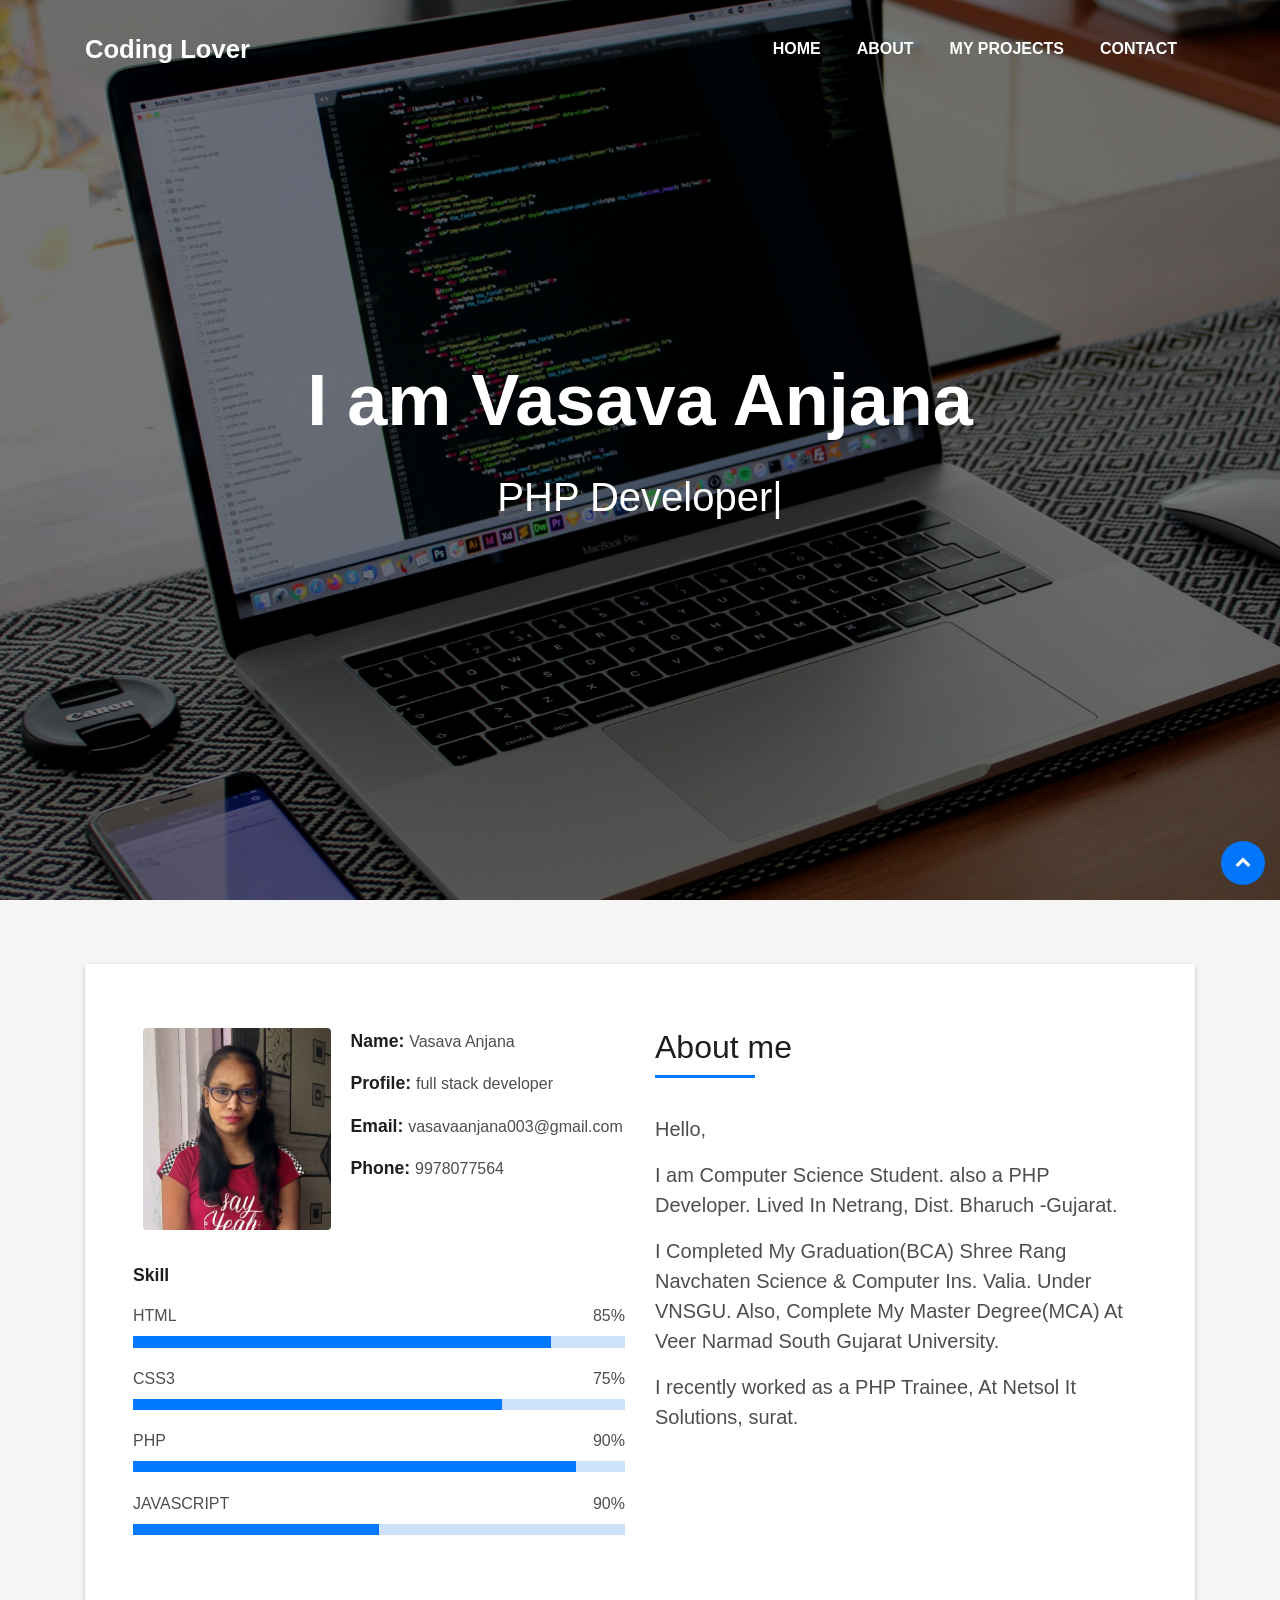
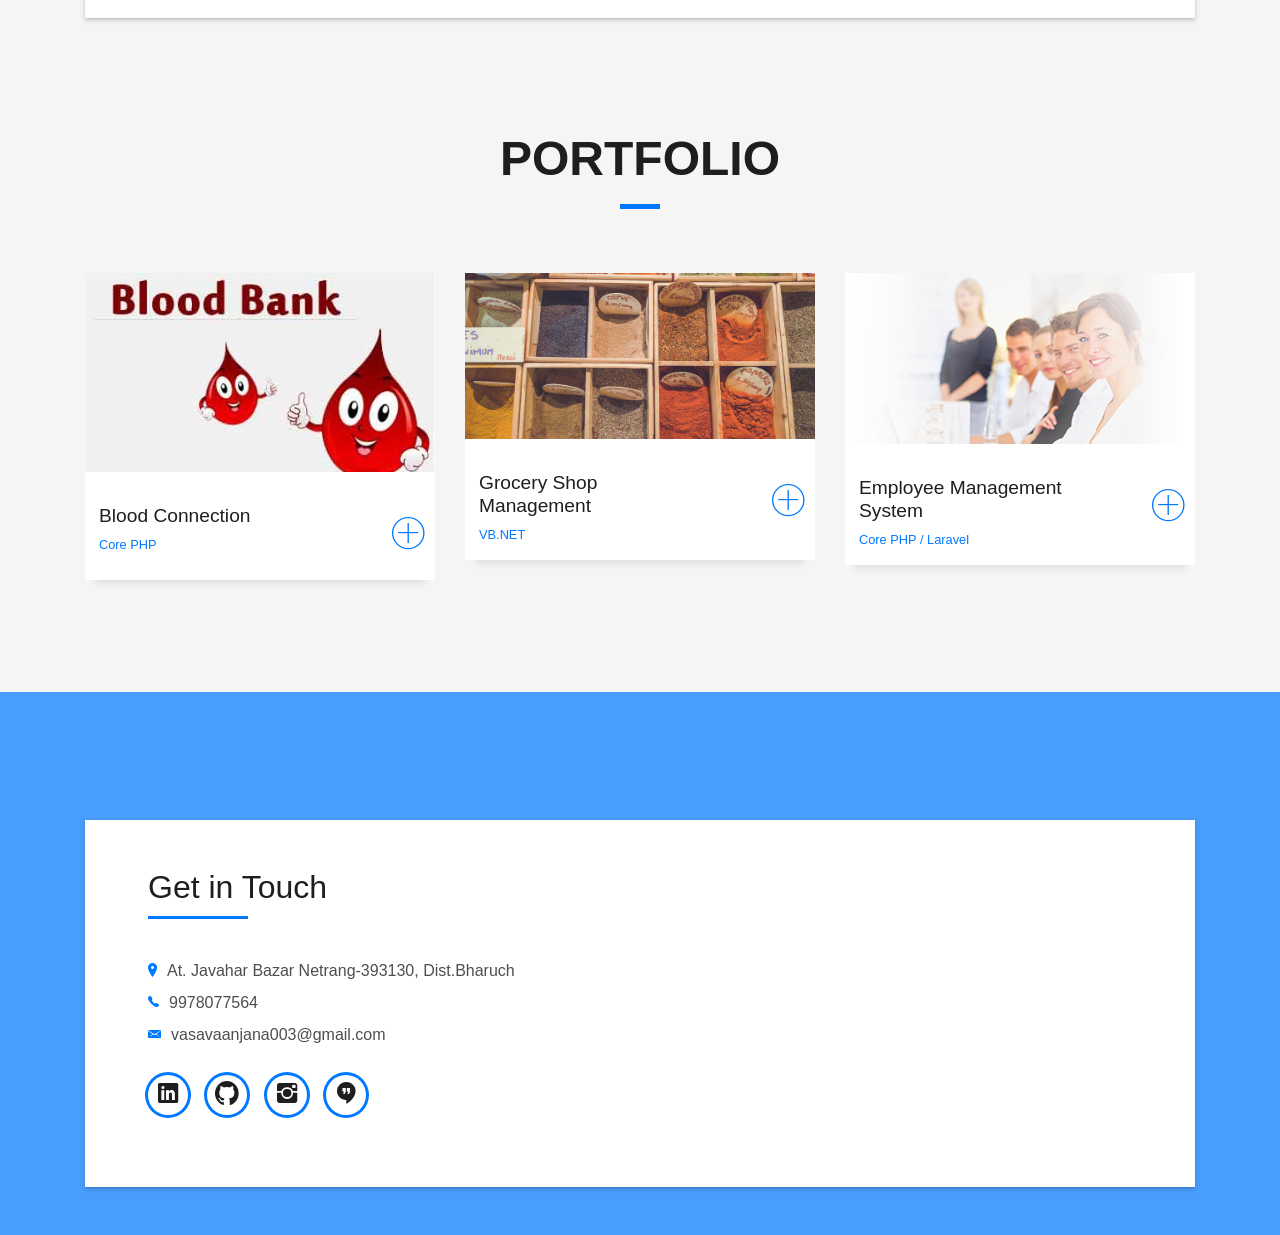
==== commit fcb8c57f: "try" ====
--- a/index.html
+++ b/index.html
@@ -1,131 +1,338 @@
-<!DOCTYPE HTML>
-<html>
-	<head>
-		<title>Vasava Anjana</title>
-		<meta charset="utf-8" />
-		<meta name="viewport" content="width=device-width, initial-scale=1, user-scalable=no" />
-		<link rel="stylesheet" href="assets/css/main.css" />
-	</head>
-	<body class="is-preload">
-
-<!-- 		<!-- Nav  -->
-			<nav id="nav">
-				<ul class="container">
-<!-- 					<li><a href="#top">Top</a></li>
-					<li><a href="#work">Work</a></li>
-					<li><a href="#portfolio">Portfolio</a></li>
-					<li><a href="#contact">Contact</a></li> -->
-
-					<li><input type="checkbox" id="switch"
-							    class="checkbox"  onclick="myFunction()" /> 
-						<label for="switch" class="toggle"> 
-
-						</label> 
-					    </li>
-				</ul>
-			</nav>	
-		 
-		 
-		<!-- Home -->
-			<article id="top" class="wrapper style1">
-				<div class="container">
-					<div class="row">
-						<div class="col-4 col-5-large col-12-medium">
-							<span class="image fit"><img src="images/pic00.jpg" alt="" /></span>
-						</div>
-						<div class="col-8 col-7-large col-12-medium">
-							<header>
-								<h1>Hi. I'm <strong>Vasava Anjana</strong>.</h1>
-							</header>
-							<p>I am a PHP Developer</p>
-							<!--<a href="#work" class="button large scrolly">Learn about what I do</a> -->
-							<h3 align="left">Languages and Tools:</h3>
-								
-								<p align="left">
-     <a href="https://aws.amazon.com" target="_blank">
-	<img src="https://devicons.github.io/devicon/devicon.git/icons/amazonwebservices/amazonwebservices-original-wordmark.svg" alt="aws" width="40" height="40"/></a>
-
-	 <a href="https://www.cprogramming.com/" target="_blank">
-	<img src="https://devicons.github.io/devicon/devicon.git/icons/c/c-original.svg" alt="c" width="40" height="40"/></a>
-
-	<a href="https://www.w3schools.com/cpp/" target="_blank"> 
-	<img src="https://devicons.github.io/devicon/devicon.git/icons/cplusplus/cplusplus-original.svg"
-	 alt="cplusplus" width="40" height="40"/></a>
-
-	<a href="https://www.w3schools.com/css/" target="_blank">
-	<img src="https://devicons.github.io/devicon/devicon.git/icons/css3/css3-original-wordmark.svg" alt="css3" width="40" height="40"/></a> 
-	
-	<a href="https://dotnet.microsoft.com/" target="_blank"> 
-	<img src="https://devicons.github.io/devicon/devicon.git/icons/dot-net/dot-net-original-wordmark.svg" alt="dotnet" width="40" height="40"/></a>
-
-	 <a href="https://www.w3.org/html/" target="_blank">
-	 <img src="https://devicons.github.io/devicon/devicon.git/icons/html5/html5-original-wordmark.svg" alt="html5" width="40" height="40"/></a> 
-
-	 <a href="https://developer.mozilla.org/en-US/docs/Web/JavaScript" target="_blank">
-
-	  <img src="https://devicons.github.io/devicon/devicon.git/icons/javascript/javascript-original.svg" alt="javascript" width="40" height="40"/></a> 
-
-	  <a href="https://www.mysql.com/" target="_blank"> 
-
-	  <img src="https://devicons.github.io/devicon/devicon.git/icons/mysql/mysql-original-wordmark.svg" alt="mysql" width="40" height="40"/></a> 
-	</p>
-							<h3>Find me on ...</h3>
-							<ul class="social">
-															
-								<!--<li><a href="#" class="icon brands fa-twitter"><span class="label">Twitter</span></a></li>
-								<li><a href="#" class="icon brands fa-facebook-f"><span class="label">Facebook</span></a></li>
-								<li><a href="#" class="icon brands fa-dribbble"><span class="label">Dribbble</span></a></li>
-								<li><a href="#" class="icon brands fa-linkedin-in"><span class="label">LinkedIn</span></a></li>
-								<li><a href="#" class="icon brands fa-tumblr"><span class="label">Tumblr</span></a></li>
-								<li><a href="#" class="icon brands fa-google-plus"><span class="label">Google+</span></a></li>
-								<li><a href="#" class="icon brands fa-github"><span class="label">Github</span></a></li>
-							-->
-								<li><a href="https://instagram.com/codinglover_2311" target="blank">
-								<img align="center" src="https://cdn.jsdelivr.net/npm/simple-icons@3.0.1/icons/instagram.svg" alt="codinglover_2311" height="30" width="40" /></a></li>
-								<li><a href="https://github.com/anjana1511" target="blank"><img align="center" src="images/GitHub-Mark-32px.png" alt="codinglover_2311" height="30" width="40" />
-								</a></li>
-							</ul>
-						</div>
-					</div>
-				</div>
-			</article>
-
-		
-		
-		<!-- Contact
-			<article id="contact" class="wrapper style4">
-								
-					<div class="row">
-						<div class="col-12">
-							<hr />
-							<h3>Find me on ...</h3>
-							<ul class="social">
-								<li><a href="#" class="icon brands fa-twitter"><span class="label">Twitter</span></a></li>
-								<li><a href="#" class="icon brands fa-facebook-f"><span class="label">Facebook</span></a></li>
-								<li><a href="#" class="icon brands fa-dribbble"><span class="label">Dribbble</span></a></li>
-								<li><a href="#" class="icon brands fa-linkedin-in"><span class="label">LinkedIn</span></a></li>
-								<li><a href="#" class="icon brands fa-tumblr"><span class="label">Tumblr</span></a></li>
-								<li><a href="#" class="icon brands fa-google-plus"><span class="label">Google+</span></a></li>
-								<li><a href="#" class="icon brands fa-github"><span class="label">Github</span></a></li>
-							</ul>
-							<hr />
-						</div>
-					</div>
-					<footer>
-						<ul id="copyright">
-							<li>&copy; Untitled. All rights reserved.</li><li>Design: <a href="http://html5up.net">HTML5 UP</a></li>
-						</ul>
-					</footer>
-				</div>
-			</article>
--->
-		<!-- Scripts -->
-			<script src="assets/js/jquery.min.js"></script>
-			<script src="assets/js/jquery.scrolly.min.js"></script>
-			<script src="assets/js/browser.min.js"></script>
-			<script src="assets/js/breakpoints.min.js"></script>
-			<script src="assets/js/util.js"></script>
-			<script src="assets/js/main.js"></script>
-
-	</body>
-</html>
+<!DOCTYPE html>
+<html lang="en">
+
+<head>
+  <meta charset="utf-8">
+  <meta content="width=device-width, initial-scale=1.0" name="viewport">
+
+  <title>Coding Lover</title>
+  <meta content="" name="description">
+  <meta content="" name="keywords">
+
+  <!-- Favicons -->
+  <link href="assets/img/favicon.png" rel="icon">
+  <link href="assets/img/apple-touch-icon.png" rel="apple-touch-icon">
+
+  <!-- Vendor CSS Files -->
+  <link href="assets/vendor/bootstrap/css/bootstrap.min.css" rel="stylesheet">
+  <link href="assets/vendor/font-awesome/css/font-awesome.min.css" rel="stylesheet">
+  <link href="assets/vendor/ionicons/css/ionicons.min.css" rel="stylesheet">
+  <link href="assets/vendor/owl.carousel/assets/owl.carousel.min.css" rel="stylesheet">
+  <link href="assets/vendor/venobox/venobox.css" rel="stylesheet">
+
+  <!-- Template Main CSS File -->
+  <link href="assets/css/style.css" rel="stylesheet">
+
+  <!-- =======================================================
+  * Template Name: DevFolio - v2.4.0
+  * Template URL: https://bootstrapmade.com/devfolio-bootstrap-portfolio-html-template/
+  * Author: BootstrapMade.com
+  * License: https://bootstrapmade.com/license/
+  ======================================================== -->
+</head>
+
+<body id="page-top">
+
+  <!-- ======= Header/ Navbar ======= -->
+  <nav class="navbar navbar-b navbar-trans navbar-expand-md fixed-top" id="mainNav">
+    <div class="container">
+      <a class="navbar-brand js-scroll" href="#page-top">Coding Lover</a>
+      <button class="navbar-toggler collapsed" type="button" data-toggle="collapse" data-target="#navbarDefault" aria-controls="navbarDefault" aria-expanded="false" aria-label="Toggle navigation">
+        <span></span>
+        <span></span>
+        <span></span>
+      </button>
+      <div class="navbar-collapse collapse justify-content-end" id="navbarDefault">
+        <ul class="navbar-nav">
+          <li class="nav-item">
+            <a class="nav-link js-scroll active" href="index.html">Home</a>
+          </li>
+          <li class="nav-item">
+            <a class="nav-link js-scroll" href="#about">About</a>
+          </li>
+          <li class="nav-item">
+            <a class="nav-link js-scroll" href="#project">My Projects</a>
+          </li>
+          <li class="nav-item">
+            <a class="nav-link js-scroll" href="#contact">Contact</a>
+          </li>
+        </ul>
+      </div>
+    </div>
+  </nav>
+
+  <!-- ======= Intro Section ======= -->
+  <div id="home" class="intro route bg-image" style="background-image: url(assets/img/bg2.jpg)">
+    <div class="overlay-itro"></div>
+    <div class="intro-content display-table">
+      <div class="table-cell">
+        <div class="container">
+          <!--<p class="display-6 color-d">Hello, world!</p>-->
+          <h1 class="intro-title mb-4">I am Vasava Anjana</h1>
+          <p class="intro-subtitle"><span class="text-slider-items">PHP Developer,Backend Developer,Frontend Developer,Laravel Developer</span><strong class="text-slider"></strong></p>
+          <!-- <p class="pt-3"><a class="btn btn-primary btn js-scroll px-4" href="#about" role="button">Learn More</a></p> -->
+        </div>
+      </div>
+    </div>
+  </div><!-- End Intro Section -->
+
+  <main id="main">
+
+    <!-- ======= About Section ======= -->
+    <section id="about" class="about-mf sect-pt4 route">
+      <div class="container">
+        <div class="row">
+          <div class="col-sm-12">
+            <div class="box-shadow-full">
+              <div class="row">
+                <div class="col-md-6">
+                  <div class="row">
+                    <div class="col-sm-6 col-md-5">
+                      <div class="about-img">
+                        <img src="assets/img/myphoto.jpg" class="img-fluid rounded b-shadow-a" alt="">
+                      </div>
+                    </div>
+                    <div class="col-sm-6 col-md-7">
+                      <div class="about-info">
+                        <p><span class="title-s">Name: </span> <span>Vasava Anjana</span></p>
+                        <p><span class="title-s">Profile: </span> <span>full stack developer</span></p>
+                        <p><span class="title-s">Email: </span> <span>vasavaanjana003@gmail.com</span></p>
+                        <p><span class="title-s">Phone: </span> <span>9978077564</span></p>
+                      </div>
+                    </div>
+                  </div>
+                  <div class="skill-mf">
+                    <p class="title-s">Skill</p>
+                    <span>HTML</span> <span class="pull-right">85%</span>
+                    <div class="progress">
+                      <div class="progress-bar" role="progressbar" style="width: 85%;" aria-valuenow="85" aria-valuemin="0" aria-valuemax="100"></div>
+                    </div>
+                    <span>CSS3</span> <span class="pull-right">75%</span>
+                    <div class="progress">
+                      <div class="progress-bar" role="progressbar" style="width: 75%" aria-valuenow="75" aria-valuemin="0" aria-valuemax="100"></div>
+                    </div>
+                    <span>PHP</span> <span class="pull-right">90%</span>
+                    <div class="progress">
+                      <div class="progress-bar" role="progressbar" style="width: 90%" aria-valuenow="90" aria-valuemin="0" aria-valuemax="100"></div>
+                    </div>
+                    <span>JAVASCRIPT</span> <span class="pull-right">90%</span>
+                    <div class="progress">
+                      <div class="progress-bar" role="progressbar" style="width: 50%" aria-valuenow="50" aria-valuemin="0" aria-valuemax="100"></div>
+                    </div>
+                  </div>
+                </div>
+                <div class="col-md-6">
+                  <div class="about-me pt-4 pt-md-0">
+                    <div class="title-box-2">
+                      <h5 class="title-left">
+                        About me
+                      </h5>
+                    </div>
+                    <p class="lead">
+                      Hello,
+
+                                          </p>
+                    <p class="lead">
+                     I am Computer Science Student. also a PHP Developer.
+                     Lived In Netrang, Dist. Bharuch -Gujarat.
+                                                                      </p>
+                    <p class="lead">
+                      I Completed My Graduation(BCA) Shree Rang Navchaten Science & Computer Ins. Valia.
+                      Under VNSGU.
+                      Also, Complete My Master Degree(MCA) At Veer Narmad South Gujarat University.
+                                          </p>
+                       <p class="lead">
+                        I recently worked as a PHP Trainee, At Netsol It Solutions, surat.  
+                       </p>                   
+
+                  </div>
+                </div>
+              </div>
+            </div>
+          </div>
+        </div>
+      </div>
+    </section><!-- End About Section -->
+     <!-- ======= Portfolio Section ======= -->
+    <section id="project" class="portfolio-mf sect-pt4 route">
+      <div class="container">
+        <div class="row">
+          <div class="col-sm-12">
+            <div class="title-box text-center">
+              <h3 class="title-a">
+                Portfolio
+              </h3>
+              <p class="subtitle-a">
+                  <!-- This project is Only For Collage Examination.Not Hosted. -->
+              </p>
+              <div class="line-mf"></div>
+            </div>
+          </div>
+        </div>
+        <div class="row">
+          <div class="col-md-4">
+            <div class="work-box">
+              <a href="assets/img/Bloodconn/blood-bank-1.jpg" data-gall="portfolioGallery" class="venobox">
+                <div class="work-img">
+                  <img src="assets/img/Bloodconn/blood-bank-1.jpg" alt="" class="img-fluid">
+                </div>
+              </a>
+              <div class="work-content">
+                <div class="row">
+                  <div class="col-sm-8">
+                    <h2 class="w-title">Blood Connection</h2>
+                    <div class="w-more">
+                      <span class="w-ctegory">Core PHP</span>
+                    </div>
+                  </div>
+                  <div class="col-sm-4">
+                    <div class="w-like">
+                      <a href="blood-conn.html"> <span class="ion-ios-plus-outline"></span></a>
+                    </div>
+                  </div>
+                </div>
+              </div>
+            </div>
+          </div>
+          <div class="col-md-4">
+            <div class="work-box">
+              <a href="assets/img/Grocery/banner3.jpg" data-gall="portfolioGallery" class="venobox">
+                <div class="work-img">
+                  <img src="assets/img/Grocery/banner3.jpg" alt="" class="img-fluid">
+                </div>
+              </a>
+              <div class="work-content">
+                <div class="row">
+                  <div class="col-sm-8">
+                    <h2 class="w-title">Grocery Shop Management</h2>
+                    <div class="w-more">
+                      <span class="w-ctegory">VB.NET</span>
+                    </div>
+                  </div>
+                  <div class="col-sm-4">
+                    <div class="w-like">
+                      <a href="grocery.html"> <span class="ion-ios-plus-outline"></span></a>
+                    </div>
+                  </div>
+                </div>
+              </div>
+            </div>
+          </div>
+          <div class="col-md-4">
+            <div class="work-box">
+              <a href="assets/img/EMS/contact.png" data-gall="portfolioGallery" class="venobox">
+                <div class="work-img">
+                  <img src="assets/img/EMS/contact.png" alt="" class="img-fluid">
+                </div>
+              </a>
+              <div class="work-content">
+                <div class="row">
+                  <div class="col-sm-8">
+                    <h2 class="w-title">Employee Management System</h2>
+                    <div class="w-more">
+                      <span class="w-ctegory">Core PHP / Laravel</span>
+                    </div>
+                  </div>
+                  <div class="col-sm-4">
+                    <div class="w-like">
+                      <a href="ems.html"> <span class="ion-ios-plus-outline"></span></a>
+                    </div>
+                  </div>
+                </div>
+              </div>
+            </div>
+          </div>
+
+
+
+
+        </div>
+      </div>
+    </section><!-- End Portfolio Section -->
+      
+    <!-- ======= Contact Section ======= -->
+    <section class="paralax-mf footer-paralax bg-image sect-mt4 route" style="background-image: url(assets/img/bg2.jpg)">
+      <div class="overlay-mf"></div>
+      <div class="container">
+        <div class="row">
+          <div class="col-sm-12">
+            <div class="contact-mf">
+              <div id="contact" class="box-shadow-full">
+                 <div class="col-md-12">
+                    <div class="title-box-2 pt-4 pt-md-0">
+                      <h5 class="title-left">
+                        Get in Touch
+                      </h5>
+                    </div>
+                    <div class="more-info">
+                      <p class="lead">
+
+                      </p>
+                      <ul class="list-ico">
+                        <li><span class="ion-ios-location"></span>At. Javahar Bazar Netrang-393130, Dist.Bharuch</li>
+                        <li><span class="ion-ios-telephone"></span>9978077564</li>
+                        <li><span class="ion-email"></span>vasavaanjana003@gmail.com</li>
+                      </ul>
+                    </div>
+                    <div class="socials">
+                      <ul>
+                        <li><a href="https://www.linkedin.com/in/anjana-vasava-442079140"><span class="ico-circle"><i class="ion-social-linkedin"></i></span></a></li>
+                        <li><a href="https://github.com/anjana1511"><span class="ico-circle"><i class="ion-social-github"></i></span></a></li>
+                        <li><a href=""><span class="ico-circle"><i class="ion-social-instagram"></i></span></a></li>
+                        <li><a href=""><span class="ico-circle"><i class="ion-android-hangout"></i></span></a></li>
+                      </ul>
+                    </div>
+                  </div>
+                </div>
+              </div>
+            </div>
+          </div>
+        </div>
+      </div>
+    </section><!-- End Contact Section -->
+
+  </main><!-- End #main -->
+
+  <!-- ======= Footer ======= -->
+<!--   <footer>
+    <div class="container">
+      <div class="row">
+        <div class="col-sm-12">
+          <div class="copyright-box">
+            <p class="copyright">&copy; Copyright <strong>DevFolio</strong>. All Rights Reserved</p>
+            <div class="credits">
+              
+              All the links in the footer should remain intact.
+              You can delete the links only if you purchased the pro version.
+              Licensing information: https://bootstrapmade.com/license/
+              Purchase the pro version with working PHP/AJAX contact form: https://bootstrapmade.com/buy/?theme=DevFolio
+            
+              Designed by <a href="https://bootstrapmade.com/">BootstrapMade</a>
+            </div>
+          </div>
+        </div>
+      </div>
+    </div>
+  </footer>
+   End  Footer 
+ -->
+  <a href="#" class="back-to-top"><i class="fa fa-chevron-up"></i></a>
+  <div id="preloader"></div>
+
+  <!-- Vendor JS Files -->
+  <script src="assets/vendor/jquery/jquery.min.js"></script>
+  <script src="assets/vendor/bootstrap/js/bootstrap.bundle.min.js"></script>
+  <script src="assets/vendor/jquery.easing/jquery.easing.min.js"></script>
+  <script src="assets/vendor/php-email-form/validate.js"></script>
+  <script src="assets/vendor/waypoints/jquery.waypoints.min.js"></script>
+  <script src="assets/vendor/counterup/jquery.counterup.min.js"></script>
+  <script src="assets/vendor/owl.carousel/owl.carousel.min.js"></script>
+  <script src="assets/vendor/typed.js/typed.min.js"></script>
+  <script src="assets/vendor/venobox/venobox.min.js"></script>
+
+  <!-- Template Main JS File -->
+  <script src="assets/js/main.js"></script>
+
+</body>
+
+</html>
--- a/assets/css/style.css
+++ b/assets/css/style.css
@@ -0,0 +1,1376 @@
+/**
+* Template Name: DevFolio - v2.4.0
+* Template URL: https://bootstrapmade.com/devfolio-bootstrap-portfolio-html-template/
+* Author: BootstrapMade.com
+* License: https://bootstrapmade.com/license/
+*/
+
+/*--------------------------------------------------------------
+# General
+--------------------------------------------------------------*/
+body {
+  background-color: #f5f5f5;
+  color: #4e4e4e;
+}
+
+h1,
+h2,
+h3,
+h4,
+h5,
+h6 {
+  color: #1e1e1e;
+}
+
+a {
+  color: #1e1e1e;
+  transition: all 0.5s ease-in-out;
+}
+
+a:hover {
+  color: #0078ff;
+  text-decoration: none;
+  transition: all 0.5s ease-in-out;
+}
+
+.p-r {
+  position: relative;
+}
+
+.color-a {
+  color: #0078ff;
+}
+
+.color-d {
+  color: #f5f5f5;
+}
+
+.color-text-a {
+  color: #4e4e4e;
+}
+
+.box-shadow, .paralax-mf, .service-box, .work-box, .card-blog {
+  box-shadow: 0 13px 8px -10px rgba(0, 0, 0, 0.1);
+}
+
+.box-shadow-a, .button:hover {
+  box-shadow: 0 0 0 4px #cde1f8;
+}
+
+.display-5 {
+  font-size: 2.5rem;
+  font-weight: 300;
+  line-height: 1.1;
+}
+
+.display-6 {
+  font-size: 2rem;
+  font-weight: 300;
+  line-height: 1.1;
+}
+
+.avatar {
+  width: 32px;
+  height: 32px;
+  margin-right: 4px;
+  overflow: hidden;
+}
+
+.bg-image {
+  background-repeat: no-repeat;
+  background-attachment: fixed;
+  background-size: cover;
+  background-position: center center;
+}
+
+@media (max-width: 1024px) {
+  .bg-image {
+    background-attachment: scroll;
+  }
+}
+
+.overlay-mf {
+  background-color: #0078ff;
+}
+
+.overlay-mf {
+  position: absolute;
+  top: 0;
+  left: 0px;
+  padding: 0;
+  height: 100%;
+  width: 100%;
+  opacity: .7;
+}
+
+.paralax-mf {
+  position: relative;
+  padding: 8rem 0;
+}
+
+.display-table {
+  width: 100%;
+  height: 100%;
+  display: table;
+}
+
+.table-cell {
+  display: table-cell;
+  vertical-align: middle;
+}
+
+/*--/ Sections /--*/
+.sect-4 {
+  padding: 4rem 0;
+}
+
+.sect-pt4 {
+  padding-top: 4rem;
+}
+
+.sect-mt4 {
+  margin-top: 4rem;
+}
+
+/*--/ Title s /--*/
+.title-s {
+  font-weight: 600;
+  color: #1e1e1e;
+  font-size: 1.1rem;
+}
+
+/*--/ Title A /--*/
+.title-box {
+  margin-bottom: 4rem;
+}
+
+.title-a {
+  font-size: 3rem;
+  font-weight: bold;
+  text-transform: uppercase;
+}
+
+.subtitle-a {
+  color: #4e4e4e;
+}
+
+.line-mf {
+  width: 40px;
+  height: 5px;
+  background-color: #0078ff;
+  margin: 0 auto;
+}
+
+/*--/ Title Left /--*/
+.title-box-2 {
+  margin-bottom: 3rem;
+}
+
+.title-left {
+  font-size: 2rem;
+  position: relative;
+}
+
+.title-left:before {
+  content: '';
+  position: absolute;
+  height: 3px;
+  background-color: #0078ff;
+  width: 100px;
+  bottom: -12px;
+}
+
+/*------/ Box /------*/
+.box-pl2 {
+  padding-left: 2rem;
+}
+
+.box-shadow-full {
+  padding: 3rem 1.25rem;
+  position: relative;
+  background-color: #fff;
+  margin-bottom: 3rem;
+  z-index: 2;
+  box-shadow: 0 1px 1px 0 rgba(0, 0, 0, 0.06), 0 2px 5px 0 rgba(0, 0, 0, 0.2);
+}
+
+@media (min-width: 768px) {
+  .box-shadow-full {
+    padding: 3rem;
+  }
+}
+
+/*------/ Socials /------*/
+.socials {
+  padding: 1.5rem 0;
+}
+
+.socials ul li {
+  display: inline-block;
+}
+
+.socials .ico-circle {
+  height: 40px;
+  width: 40px;
+  font-size: 1.7rem;
+  border-radius: 50%;
+  line-height: 1.4;
+  margin: 0 15px 0 0;
+  box-shadow: 0 0 0 3px #0078ff;
+  transition: all 500ms ease;
+}
+
+.socials .ico-circle:hover {
+  background-color: #0078ff;
+  color: #fff;
+  box-shadow: 0 0 0 3px #cde1f8;
+  transition: all 500ms ease;
+}
+
+/*------/ Ul resect /------*/
+.ul-resect, .socials ul, .list-ico, .blog-wrapper .post-meta ul, .box-comments .list-comments, .widget-sidebar .list-sidebar, .widget-tags ul {
+  list-style: none;
+  padding-left: 0;
+  margin-bottom: 0;
+}
+
+.list-ico {
+  line-height: 2;
+}
+
+.list-ico span {
+  color: #0078ff;
+  margin-right: 10px;
+}
+
+/*------/ Ico Circle /------*/
+.ico-circle {
+  height: 100px;
+  width: 100px;
+  font-size: 2rem;
+  border-radius: 50%;
+  line-height: 1.55;
+  margin: 0 auto;
+  text-align: center;
+  box-shadow: 0 0 0 10px #0078ff;
+  display: block;
+}
+
+/*------/ Owl Carousel /------*/
+.owl-theme .owl-dots {
+  text-align: center;
+  margin-top: 18px;
+}
+
+.owl-theme .owl-dots .owl-dot {
+  display: inline-block;
+}
+
+.owl-theme .owl-dots .owl-dot span {
+  width: 18px;
+  height: 7px;
+  margin: 5px 5px;
+  background: #cde1f8;
+  border: 0px solid #cde1f8;
+  display: block;
+  transition: all 0.6s ease-in-out;
+  cursor: pointer;
+}
+
+.owl-theme .owl-dots .owl-dot:hover span {
+  background-color: #cde1f8;
+}
+
+.owl-theme .owl-dots .owl-dot.active span {
+  background-color: #1B1B1B;
+  width: 25px;
+}
+
+/*--/ Scrolltop s /--*/
+.scrolltop-mf {
+  position: relative;
+  display: none;
+}
+
+.scrolltop-mf span {
+  z-index: 999;
+  position: fixed;
+  width: 42px;
+  height: 42px;
+  background-color: #0078ff;
+  opacity: .7;
+  font-size: 1.6rem;
+  line-height: 1.5;
+  text-align: center;
+  color: #fff;
+  top: auto;
+  left: auto;
+  right: 30px;
+  bottom: 50px;
+  cursor: pointer;
+  border-radius: 50%;
+}
+
+/*------/ Back to top button /------*/
+.back-to-top {
+  position: fixed;
+  display: none;
+  background: #0078ff;
+  color: #fff;
+  width: 44px;
+  height: 44px;
+  text-align: center;
+  line-height: 1;
+  font-size: 16px;
+  border-radius: 50%;
+  right: 15px;
+  bottom: 15px;
+  transition: background 0.5s;
+  z-index: 11;
+}
+
+.back-to-top i {
+  padding-top: 12px;
+  color: #fff;
+}
+
+@media (max-width: 768px) {
+  .back-to-top {
+    bottom: 15px;
+  }
+}
+
+/*------/ Prelaoder /------*/
+#preloader {
+  position: fixed;
+  top: 0;
+  left: 0;
+  right: 0;
+  bottom: 0;
+  z-index: 9999;
+  overflow: hidden;
+  background: #fff;
+}
+
+#preloader:before {
+  content: "";
+  position: fixed;
+  top: calc(50% - 30px);
+  left: calc(50% - 30px);
+  border: 6px solid #f2f2f2;
+  border-top: 6px solid #0078ff;
+  border-radius: 50%;
+  width: 60px;
+  height: 60px;
+  -webkit-animation: animate-preloader 1s linear infinite;
+  animation: animate-preloader 1s linear infinite;
+}
+
+@-webkit-keyframes animate-preloader {
+  0% {
+    transform: rotate(0deg);
+  }
+  100% {
+    transform: rotate(360deg);
+  }
+}
+
+@keyframes animate-preloader {
+  0% {
+    transform: rotate(0deg);
+  }
+  100% {
+    transform: rotate(360deg);
+  }
+}
+
+/*------/ Button /------*/
+.button {
+  display: inline-block;
+  padding: .3rem .6rem;
+  text-align: center;
+  vertical-align: middle;
+  -webkit-user-select: none;
+  -moz-user-select: none;
+  -ms-user-select: none;
+  user-select: none;
+  font-size: 1rem;
+  border-radius: .3rem;
+  border: 1px solid transparent;
+  transition: all 500ms ease;
+  cursor: pointer;
+}
+
+.button:focus {
+  outline: 0;
+}
+
+.button:hover {
+  background-color: #0062d3;
+  color: #fff;
+  transition: all 500ms ease;
+}
+
+.button-a {
+  background-color: #0078ff;
+  color: #fff;
+  border-color: #cde1f8;
+}
+
+.button-big {
+  padding: .9rem 2.3rem;
+  font-size: 1.2rem;
+}
+
+.button-rouded {
+  border-radius: 5rem;
+}
+
+.btn-lg {
+  padding: .5rem 1rem;
+  font-size: 1.25rem;
+  line-height: 1.5;
+  border-radius: .3rem;
+}
+
+/*--------------------------------------------------------------
+# Nav Bar
+--------------------------------------------------------------*/
+.navbar-b {
+  transition: all .5s ease-in-out;
+  background-color: transparent;
+  padding-top: 1.563rem;
+  padding-bottom: 1.563rem;
+}
+
+.navbar-b.navbar-reduce {
+  box-shadow: 0px 6px 9px 0px rgba(0, 0, 0, 0.06);
+}
+
+.navbar-b.navbar-trans .nav-item, .navbar-b.navbar-reduce .nav-item {
+  position: relative;
+  padding-right: 10px;
+  padding-left: 0;
+}
+
+@media (min-width: 768px) {
+  .navbar-b.navbar-trans .nav-item, .navbar-b.navbar-reduce .nav-item {
+    padding-left: 10px;
+  }
+}
+
+.navbar-b.navbar-trans .nav-link, .navbar-b.navbar-reduce .nav-link {
+  color: #fff;
+  text-transform: uppercase;
+  font-weight: 600;
+}
+
+.navbar-b.navbar-trans .nav-link:before, .navbar-b.navbar-reduce .nav-link:before {
+  content: '';
+  position: absolute;
+  margin-left: 0px;
+  width: 0%;
+  bottom: 0;
+  left: 0;
+  height: 2px;
+  transition: all 500ms ease;
+}
+
+@media (min-width: 768px) {
+  .navbar-b.navbar-trans .nav-link:before, .navbar-b.navbar-reduce .nav-link:before {
+    margin-left: 18px;
+  }
+}
+
+.navbar-b.navbar-trans .nav-link:hover, .navbar-b.navbar-reduce .nav-link:hover {
+  color: #1B1B1B;
+}
+
+.navbar-b.navbar-trans .nav-link:hover:before, .navbar-b.navbar-reduce .nav-link:hover:before {
+  width: 35px;
+}
+
+.navbar-b.navbar-trans .show > .nav-link:before,
+.navbar-b.navbar-trans .active > .nav-link:before,
+.navbar-b.navbar-trans .nav-link.show:before,
+.navbar-b.navbar-trans .nav-link.active:before, .navbar-b.navbar-reduce .show > .nav-link:before,
+.navbar-b.navbar-reduce .active > .nav-link:before,
+.navbar-b.navbar-reduce .nav-link.show:before,
+.navbar-b.navbar-reduce .nav-link.active:before {
+  width: 35px;
+}
+
+.navbar-b.navbar-trans .nav-link:before {
+  background-color: #fff;
+}
+
+.navbar-b.navbar-trans .nav-link:hover {
+  color: #fff;
+}
+
+.navbar-b.navbar-trans .show > .nav-link,
+.navbar-b.navbar-trans .active > .nav-link,
+.navbar-b.navbar-trans .nav-link.show,
+.navbar-b.navbar-trans .nav-link.active {
+  color: #fff;
+}
+
+.navbar-b.navbar-reduce {
+  transition: all .5s ease-in-out;
+  background-color: #fff;
+  padding-top: 15px;
+  padding-bottom: 15px;
+}
+
+.navbar-b.navbar-reduce .nav-link {
+  color: #0078ff;
+}
+
+.navbar-b.navbar-reduce .nav-link:before {
+  background-color: #0078ff;
+}
+
+.navbar-b.navbar-reduce .nav-link:hover {
+  color: #0078ff;
+}
+
+.navbar-b.navbar-reduce .show > .nav-link,
+.navbar-b.navbar-reduce .active > .nav-link,
+.navbar-b.navbar-reduce .nav-link.show,
+.navbar-b.navbar-reduce .nav-link.active {
+  color: #0078ff;
+}
+
+.navbar-b.navbar-reduce .navbar-brand {
+  color: #0078ff;
+}
+
+.navbar-b.navbar-reduce .navbar-toggler span {
+  background-color: #1B1B1B;
+}
+
+.navbar-b .navbar-brand {
+  color: #fff;
+  font-size: 1.6rem;
+  font-weight: 600;
+}
+
+.navbar-b .navbar-nav .dropdown-item.show .dropdown-menu,
+.navbar-b .dropdown.show .dropdown-menu,
+.navbar-b .dropdown-btn.show .dropdown-menu {
+  transform: translate3d(0px, 0px, 0px);
+  visibility: visible !important;
+}
+
+.navbar-b .dropdown-menu {
+  margin: 1.12rem 0 0;
+  border-radius: 0;
+}
+
+.navbar-b .dropdown-menu .dropdown-item {
+  padding: .7rem 1.7rem;
+  transition: all 500ms ease;
+}
+
+.navbar-b .dropdown-menu .dropdown-item:hover {
+  background-color: #0078ff;
+  color: #fff;
+  transition: all 500ms ease;
+}
+
+.navbar-b .dropdown-menu .dropdown-item.active {
+  background-color: #0078ff;
+}
+
+/*--/ Hamburger Navbar /--*/
+.navbar-toggler {
+  position: relative;
+}
+
+.navbar-toggler:focus,
+.navbar-toggler:active {
+  outline: 0;
+}
+
+.navbar-toggler span {
+  display: block;
+  background-color: #fff;
+  height: 3px;
+  width: 25px;
+  margin-top: 4px;
+  margin-bottom: 4px;
+  transform: rotate(0deg);
+  left: 0;
+  opacity: 1;
+}
+
+.navbar-toggler span:nth-child(1),
+.navbar-toggler span:nth-child(3) {
+  transition: transform .35s ease-in-out;
+}
+
+.navbar-toggler:not(.collapsed) span:nth-child(1) {
+  position: absolute;
+  left: 12px;
+  top: 10px;
+  transform: rotate(135deg);
+  opacity: 0.9;
+}
+
+.navbar-toggler:not(.collapsed) span:nth-child(2) {
+  height: 12px;
+  visibility: hidden;
+  background-color: transparent;
+}
+
+.navbar-toggler:not(.collapsed) span:nth-child(3) {
+  position: absolute;
+  left: 12px;
+  top: 10px;
+  transform: rotate(-135deg);
+  opacity: 0.9;
+}
+
+/*--------------------------------------------------------------
+# Intro Section
+--------------------------------------------------------------*/
+.intro {
+  height: 100vh;
+  position: relative;
+  color: #fff;
+}
+
+.intro .intro-content {
+  text-align: center;
+  position: absolute;
+}
+
+.intro .overlay-itro {
+  background-color: rgba(0, 0, 0, 0.6);
+  position: absolute;
+  top: 0;
+  left: 0px;
+  padding: 0;
+  height: 100%;
+  width: 100%;
+  opacity: .9;
+}
+
+.intro .intro-title {
+  color: #fff;
+  font-weight: 600;
+  font-size: 3rem;
+}
+
+@media (min-width: 768px) {
+  .intro .intro-title {
+    font-size: 4.5rem;
+  }
+}
+
+.intro .intro-subtitle {
+  font-size: 1.5rem;
+  font-weight: 300;
+}
+
+@media (min-width: 768px) {
+  .intro .intro-subtitle {
+    font-size: 2.5rem;
+  }
+}
+
+.intro .text-slider-items {
+  display: none;
+}
+
+.intro-single {
+  height: 350px;
+}
+
+.intro-single .intro-content {
+  margin-top: 30px;
+}
+
+.intro-single .intro-title {
+  text-transform: uppercase;
+  font-size: 3rem;
+}
+
+@media (min-width: 768px) {
+  .intro-single .intro-title {
+    font-size: 3.5rem;
+  }
+}
+
+.intro-single .breadcrumb {
+  background-color: transparent;
+  color: #0078ff;
+}
+
+.intro-single .breadcrumb .breadcrumb-item:before {
+  color: #cde1f8;
+}
+
+.intro-single .breadcrumb .breadcrumb-item.active {
+  color: #cde1f8;
+}
+
+.intro-single .breadcrumb a {
+  color: #fff;
+}
+
+/*--------------------------------------------------------------
+# About
+--------------------------------------------------------------*/
+.about-mf .box-shadow-full {
+  padding-top: 4rem;
+  padding-bottom: 4rem;
+}
+
+.about-mf .about-img {
+  margin-bottom: 2rem;
+}
+
+.about-mf .about-img img {
+  margin-left: 10px;
+}
+
+@media (min-width: 767px) {
+  .about-mf .box-pl2 {
+    margin-top: 3rem;
+    padding-left: 0rem;
+  }
+}
+
+.skill-mf span {
+  color: #4e4e4e;
+}
+
+.skill-mf .progress {
+  background-color: #cde1f8;
+  margin: .5rem 0 1.2rem 0;
+  border-radius: 0;
+  height: .7rem;
+}
+
+.skill-mf .progress .progress-bar {
+  height: .7rem;
+  background-color: #0078ff;
+}
+
+/*--------------------------------------------------------------
+# Services
+--------------------------------------------------------------*/
+.service-box {
+  background-color: #fff;
+  padding: 2.5rem 1.3rem;
+  border-radius: 1rem;
+  margin-bottom: 3rem;
+}
+
+.service-box:hover .ico-circle {
+  transition: all 500ms ease;
+  color: #fff;
+  background-color: #0078ff;
+  box-shadow: 0 0 0 10px #cde1f8;
+}
+
+.service-box .service-ico {
+  margin-bottom: 1rem;
+  color: #1e1e1e;
+}
+
+.service-box .ico-circle {
+  transition: all 500ms ease;
+  font-size: 4rem;
+}
+
+.service-box .s-title {
+  font-size: 1.4rem;
+  text-transform: uppercase;
+  text-align: center;
+  padding: .4rem 0;
+}
+
+.service-box .s-description {
+  color: #4e4e4e;
+}
+
+/*--------------------------------------------------------------
+# Counter
+--------------------------------------------------------------*/
+.counter-box {
+  color: #fff;
+  text-align: center;
+}
+
+@media (min-width: 577px) {
+  .counter-box {
+    margin-bottom: 1.8rem;
+  }
+}
+
+.counter-ico {
+  margin-bottom: 1rem;
+}
+
+.counter-ico .ico-circle {
+  height: 60px;
+  width: 60px;
+  line-height: 1.8;
+  box-shadow: 0 0 0 10px #cde1f8;
+}
+
+.counter-num .counter {
+  font-size: 2rem;
+  margin-bottom: 0;
+}
+
+/*--------------------------------------------------------------
+# Portfolio
+--------------------------------------------------------------*/
+.work-box {
+  margin-bottom: 3rem;
+  -webkit-backface-visibility: hidden;
+  backface-visibility: hidden;
+  background-color: #fff;
+}
+
+.work-box:hover img {
+  transform: scale(1.3);
+}
+
+.work-img {
+  display: block;
+  overflow: hidden;
+}
+
+.work-img img {
+  transition: all 1s;
+}
+
+.work-content {
+  padding: 2rem 3% 1rem 4%;
+}
+
+.work-content .w-more {
+  color: #4e4e4e;
+  font-size: .8rem;
+}
+
+.work-content .w-more .w-ctegory {
+  color: #0078ff;
+}
+
+.work-content .w-like {
+  font-size: 2.5rem;
+  color: #0078ff;
+  float: right;
+}
+
+.work-content .w-like a {
+  color: #0078ff;
+}
+
+.work-content .w-like .num-like {
+  font-size: .7rem;
+}
+
+.w-title {
+  font-size: 1.2rem;
+}
+
+/*--------------------------------------------------------------
+# Portfolio Details
+--------------------------------------------------------------*/
+.portfolio-details {
+  padding-top: 30px;
+}
+
+.portfolio-details .portfolio-details-container {
+  position: relative;
+}
+
+.portfolio-details .portfolio-details-carousel {
+  position: relative;
+  z-index: 1;
+}
+
+.portfolio-details .portfolio-details-carousel .owl-nav, .portfolio-details .portfolio-details-carousel .owl-dots {
+  margin-top: 5px;
+  text-align: left;
+}
+
+.portfolio-details .portfolio-details-carousel .owl-dot {
+  display: inline-block;
+  margin: 0 10px 0 0;
+  width: 12px;
+  height: 12px;
+  border-radius: 50%;
+  background-color: #ddd !important;
+}
+
+.portfolio-details .portfolio-details-carousel .owl-dot.active {
+  background-color: #0078ff !important;
+}
+
+.portfolio-details .portfolio-info {
+  padding: 30px;
+  position: absolute;
+  right: 0;
+  bottom: -70px;
+  background: #fff;
+  box-shadow: 0px 2px 15px rgba(0, 0, 0, 0.1);
+  z-index: 2;
+}
+
+.portfolio-details .portfolio-info h3 {
+  font-size: 22px;
+  font-weight: 700;
+  margin-bottom: 20px;
+  padding-bottom: 20px;
+  border-bottom: 1px solid #eee;
+}
+
+.portfolio-details .portfolio-info ul {
+  list-style: none;
+  padding: 0;
+  font-size: 15px;
+}
+
+.portfolio-details .portfolio-info ul li + li {
+  margin-top: 10px;
+}
+
+.portfolio-details .portfolio-description {
+  padding-top: 50px;
+}
+
+.portfolio-details .portfolio-description h2 {
+  width: 50%;
+  font-size: 26px;
+  font-weight: 700;
+  margin-bottom: 20px;
+}
+
+.portfolio-details .portfolio-description p {
+  padding: 0 0 0 0;
+}
+
+@media (max-width: 768px) {
+  .portfolio-details .portfolio-description h2 {
+    width: 100%;
+  }
+  .portfolio-details .portfolio-info {
+    position: static;
+    margin-top: 30px;
+  }
+}
+
+/*--------------------------------------------------------------
+# Testimonials
+--------------------------------------------------------------*/
+.testimonials .owl-carousel .owl-item img {
+  width: auto;
+}
+
+.testimonial-box {
+  color: #fff;
+  text-align: center;
+}
+
+.testimonial-box .author-test {
+  margin-top: 1rem;
+}
+
+.testimonial-box .author-test img {
+  margin: 0 auto;
+}
+
+.testimonial-box .author {
+  color: #fff;
+  text-transform: uppercase;
+  font-weight: 600;
+  margin: 1rem 0;
+  display: block;
+  font-size: 1.4rem;
+}
+
+.testimonial-box .comit {
+  font-size: 2rem;
+  color: #0078ff;
+  background-color: #fff;
+  width: 52px;
+  height: 52px;
+  display: block;
+  margin: 0 auto;
+  border-radius: 50%;
+  line-height: 1.6;
+}
+
+@media (min-width: 768px) {
+  .testimonial-box .description {
+    padding: 0 5rem;
+  }
+}
+
+@media (min-width: 992px) {
+  .testimonial-box .description {
+    padding: 0 8rem;
+  }
+}
+
+@media (min-width: 1200px) {
+  .testimonial-box .description {
+    padding: 0 13rem;
+  }
+}
+
+/*--------------------------------------------------------------
+# Contact
+--------------------------------------------------------------*/
+.footer-paralax {
+  padding: 4rem 0 0 0;
+}
+
+.contact-mf {
+  margin-top: 4rem;
+}
+
+@media (min-width: 767px) {
+  .contact-mf .box-pl2 {
+    margin-top: 3rem;
+    padding-left: 0rem;
+  }
+}
+
+.php-email-form .validate {
+  display: none;
+  color: red;
+  margin: 0 0 15px 0;
+  font-weight: 400;
+  font-size: 13px;
+}
+
+.php-email-form .error-message {
+  display: none;
+  color: #fff;
+  background: #ed3c0d;
+  text-align: center;
+  padding: 15px;
+  font-weight: 600;
+}
+
+.php-email-form .sent-message {
+  display: none;
+  color: #fff;
+  background: #18d26e;
+  text-align: center;
+  padding: 15px;
+  font-weight: 600;
+}
+
+.php-email-form .loading {
+  display: none;
+  background: #fff;
+  text-align: center;
+  padding: 15px;
+}
+
+.php-email-form .loading:before {
+  content: "";
+  display: inline-block;
+  border-radius: 50%;
+  width: 24px;
+  height: 24px;
+  margin: 0 10px -6px 0;
+  border: 3px solid #18d26e;
+  border-top-color: #eee;
+  -webkit-animation: animate-loading 1s linear infinite;
+  animation: animate-loading 1s linear infinite;
+}
+
+.php-email-form input, .php-email-form textarea {
+  border-radius: 0;
+  box-shadow: none;
+  font-size: 14px;
+}
+
+.php-email-form input::focus, .php-email-form textarea::focus {
+  background-color: #0078ff;
+}
+
+.php-email-form input {
+  padding: 20px 15px;
+}
+
+.php-email-form textarea {
+  padding: 12px 15px;
+  margin-bottom: 0;
+}
+
+.php-email-form button[type="submit"] {
+  background: #0078ff;
+  border: 0;
+  padding: 10px 24px;
+  color: #fff;
+  transition: 0.4s;
+}
+
+.php-email-form button[type="submit"]:hover {
+  background: #3393ff;
+}
+
+@-webkit-keyframes animate-loading {
+  0% {
+    transform: rotate(0deg);
+  }
+  100% {
+    transform: rotate(360deg);
+  }
+}
+
+@keyframes animate-loading {
+  0% {
+    transform: rotate(0deg);
+  }
+  100% {
+    transform: rotate(360deg);
+  }
+}
+
+/*--------------------------------------------------------------
+# Blog
+--------------------------------------------------------------*/
+@media (min-width: 767px) {
+  .card-blog {
+    margin-bottom: 3rem;
+  }
+}
+
+.card-blog .card-body {
+  position: relative;
+}
+
+.card-blog .card-category-box {
+  position: absolute;
+  text-align: center;
+  top: -16px;
+  left: 15px;
+  right: 15px;
+  line-height: 25px;
+  overflow: hidden;
+}
+
+.card-blog .card-category {
+  display: inline-block;
+  color: #fff;
+  padding: 0 15px 5px;
+  overflow: hidden;
+  background-color: #0078ff;
+  border-radius: 4px;
+}
+
+.card-blog .card-category .category {
+  color: #fff;
+  display: inline-block;
+  text-transform: uppercase;
+  font-size: .7rem;
+  letter-spacing: .1px;
+  margin-bottom: 0;
+}
+
+.card-blog .card-title {
+  font-size: 1.3rem;
+  margin-top: .6rem;
+}
+
+.card-blog .card-description {
+  color: #4e4e4e;
+}
+
+.card-blog .post-author {
+  display: inline-block;
+}
+
+.card-blog .post-date {
+  color: #4e4e4e;
+  display: inline-block;
+  float: right;
+}
+
+/*--------------------------------------------------------------
+# Blog Single
+--------------------------------------------------------------*/
+.post-box,
+.form-comments,
+.box-comments,
+.widget-sidebar {
+  padding: 2rem;
+  background-color: #fff;
+  margin-bottom: 3rem;
+}
+
+@media (min-width: 768px) {
+  .post-box,
+  .form-comments,
+  .box-comments,
+  .widget-sidebar {
+    padding: 3rem;
+  }
+}
+
+.blog-wrapper .article-title {
+  font-size: 1.5rem;
+}
+
+@media (min-width: 768px) {
+  .blog-wrapper .article-title {
+    font-size: 1.9rem;
+  }
+}
+
+.blog-wrapper .post-meta {
+  margin: 1rem 0;
+}
+
+.blog-wrapper .post-meta ul {
+  border-left: 4px solid #0078ff;
+  margin-top: 1rem;
+}
+
+.blog-wrapper .post-meta ul li {
+  display: inline-block;
+  margin-left: 15px;
+}
+
+.blog-wrapper .post-meta ul a {
+  color: #0078ff;
+}
+
+.blog-wrapper .post-meta ul span {
+  color: #1e1e1e;
+}
+
+.blog-wrapper .blockquote {
+  border-left: 4px solid #0078ff;
+  padding: 18px;
+  font-style: italic;
+}
+
+/*------/ Comments /------*/
+.box-comments .list-comments li {
+  padding-bottom: 40px;
+}
+
+.box-comments .list-comments .comment-avatar {
+  display: table-cell;
+  vertical-align: top;
+}
+
+.box-comments .list-comments .comment-avatar img {
+  width: 80px;
+  height: 80px;
+}
+
+.box-comments .list-comments .comment-author {
+  font-size: 1.3rem;
+}
+
+@media (min-width: 768px) {
+  .box-comments .list-comments .comment-author {
+    font-size: 1.5rem;
+  }
+}
+
+.box-comments .list-comments .comment-details {
+  display: table-cell;
+  vertical-align: top;
+  padding-left: 25px;
+}
+
+.box-comments .list-comments a {
+  color: #0078ff;
+}
+
+.box-comments .list-comments span {
+  color: #1e1e1e;
+  font-style: italic;
+}
+
+.box-comments .comment-children {
+  margin-left: 40px;
+}
+
+/*------/ Sidebar /------*/
+.widget-sidebar .sidebar-title {
+  font-size: 1.6rem;
+  font-weight: 600;
+  border-left: 5px solid #0078ff;
+  padding-left: 15px;
+  text-transform: uppercase;
+  margin-bottom: 1.5rem;
+}
+
+.widget-sidebar .list-sidebar li {
+  position: relative;
+  padding: 6px 0 6px 24px;
+}
+
+.widget-sidebar .list-sidebar li:before {
+  position: absolute;
+  content: "";
+  width: 10px;
+  height: 1px;
+  left: 0;
+  background-color: #0078ff;
+  top: 20px;
+}
+
+.sidebar-search input {
+  background-color: #fff;
+  border-radius: 0;
+  transition: all 0.5s ease-in-out;
+}
+
+.sidebar-search .btn-search {
+  background-color: #0078ff;
+  border-color: #0078ff;
+  border-radius: 0;
+  padding-left: 20px;
+  padding-right: 20px;
+}
+
+.widget-tags ul li {
+  display: inline-block;
+  background-color: #0078ff;
+  padding: .2rem .6rem;
+  margin-bottom: .5rem;
+  border-radius: 15px;
+}
+
+.widget-tags ul li a {
+  color: #fff;
+}
+
+/*--------------------------------------------------------------
+# Footer
+--------------------------------------------------------------*/
+footer {
+  text-align: center;
+  color: #fff;
+  padding: 25px 0;
+  background: #0062d3;
+}
+
+footer .copyright {
+  margin-bottom: .3rem;
+}
+
+footer .credits {
+  margin-bottom: 0;
+}
+
+footer .credits a {
+  color: #fff;
+}
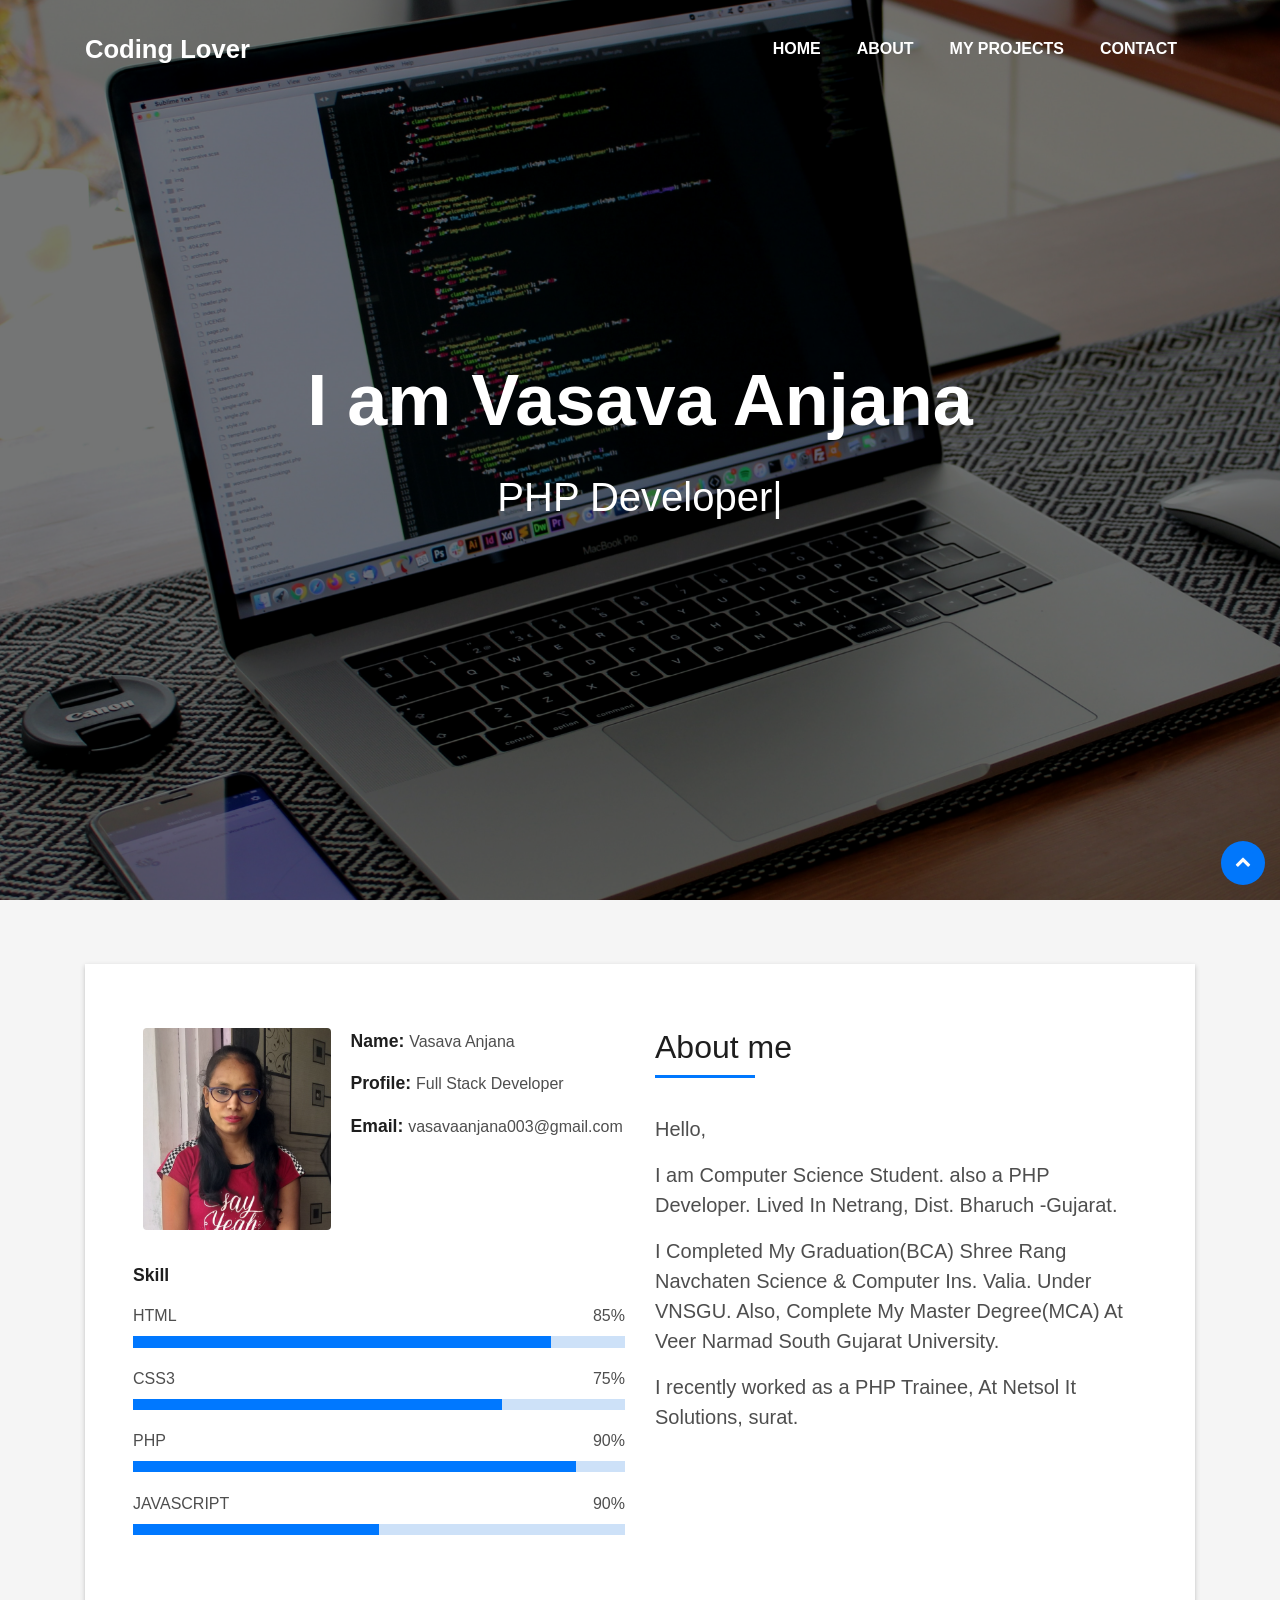
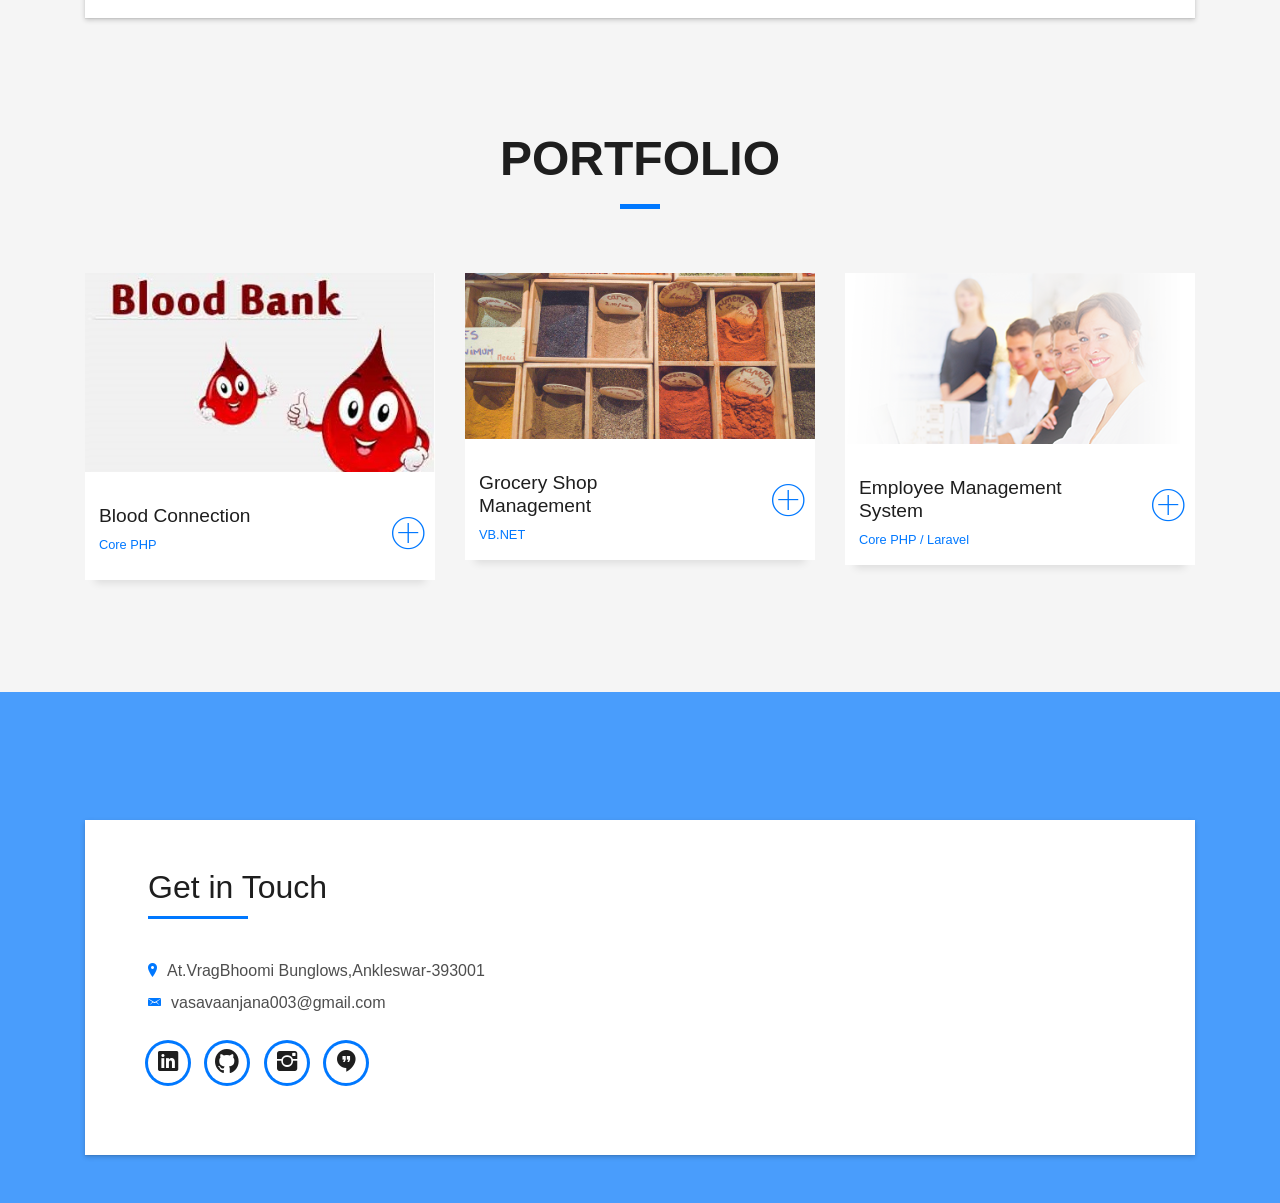
==== commit bed4d037: "Changes In Contact Details" ====
--- a/index.html
+++ b/index.html
@@ -22,13 +22,6 @@
 
   <!-- Template Main CSS File -->
   <link href="assets/css/style.css" rel="stylesheet">
-
-  <!-- =======================================================
-  * Template Name: DevFolio - v2.4.0
-  * Template URL: https://bootstrapmade.com/devfolio-bootstrap-portfolio-html-template/
-  * Author: BootstrapMade.com
-  * License: https://bootstrapmade.com/license/
-  ======================================================== -->
 </head>
 
 <body id="page-top">
@@ -95,9 +88,8 @@
                     <div class="col-sm-6 col-md-7">
                       <div class="about-info">
                         <p><span class="title-s">Name: </span> <span>Vasava Anjana</span></p>
-                        <p><span class="title-s">Profile: </span> <span>full stack developer</span></p>
+                        <p><span class="title-s">Profile: </span> <span>Full Stack Developer</span></p>
                         <p><span class="title-s">Email: </span> <span>vasavaanjana003@gmail.com</span></p>
-                        <p><span class="title-s">Phone: </span> <span>9978077564</span></p>
                       </div>
                     </div>
                   </div>
@@ -242,10 +234,6 @@
               </div>
             </div>
           </div>
-
-
-
-
         </div>
       </div>
     </section><!-- End Portfolio Section -->
@@ -269,8 +257,7 @@
 
                       </p>
                       <ul class="list-ico">
-                        <li><span class="ion-ios-location"></span>At. Javahar Bazar Netrang-393130, Dist.Bharuch</li>
-                        <li><span class="ion-ios-telephone"></span>9978077564</li>
+                        <li><span class="ion-ios-location"></span>At.VragBhoomi Bunglows,Ankleswar-393001</li>
                         <li><span class="ion-email"></span>vasavaanjana003@gmail.com</li>
                       </ul>
                     </div>
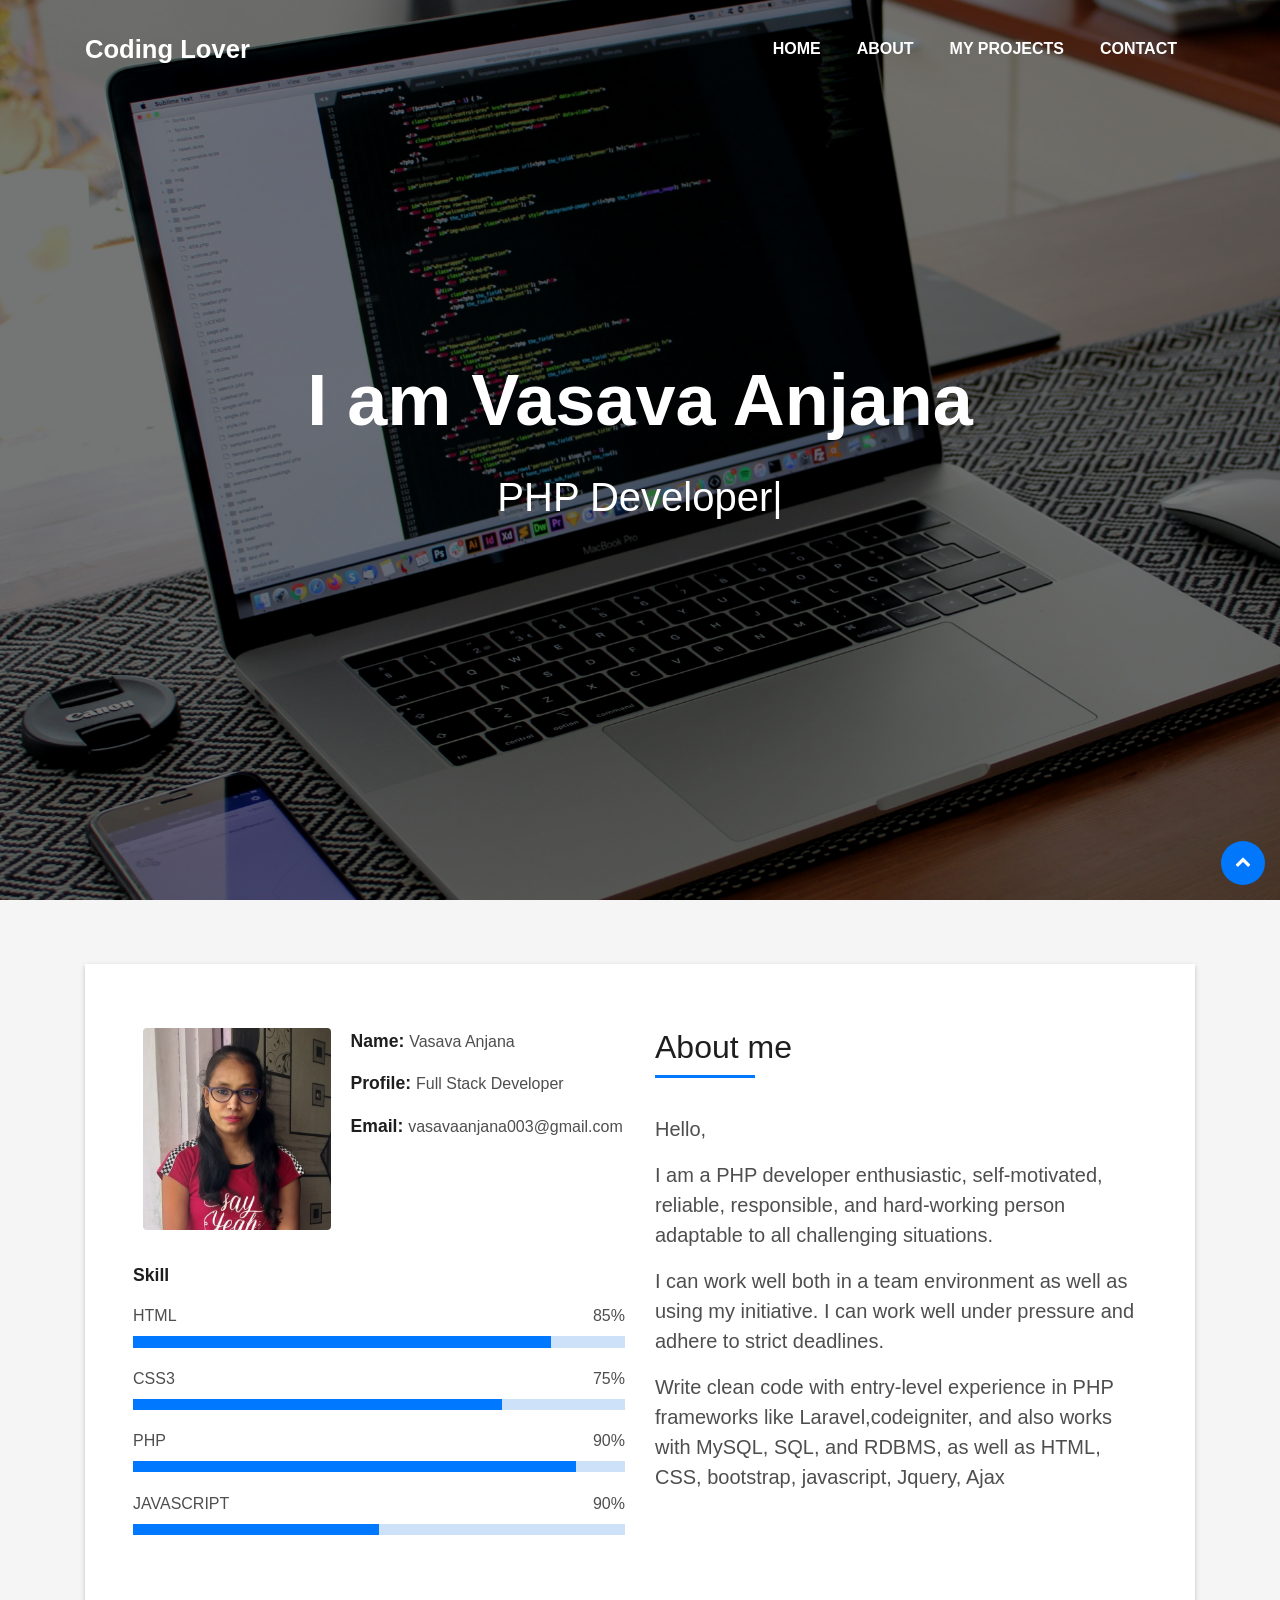
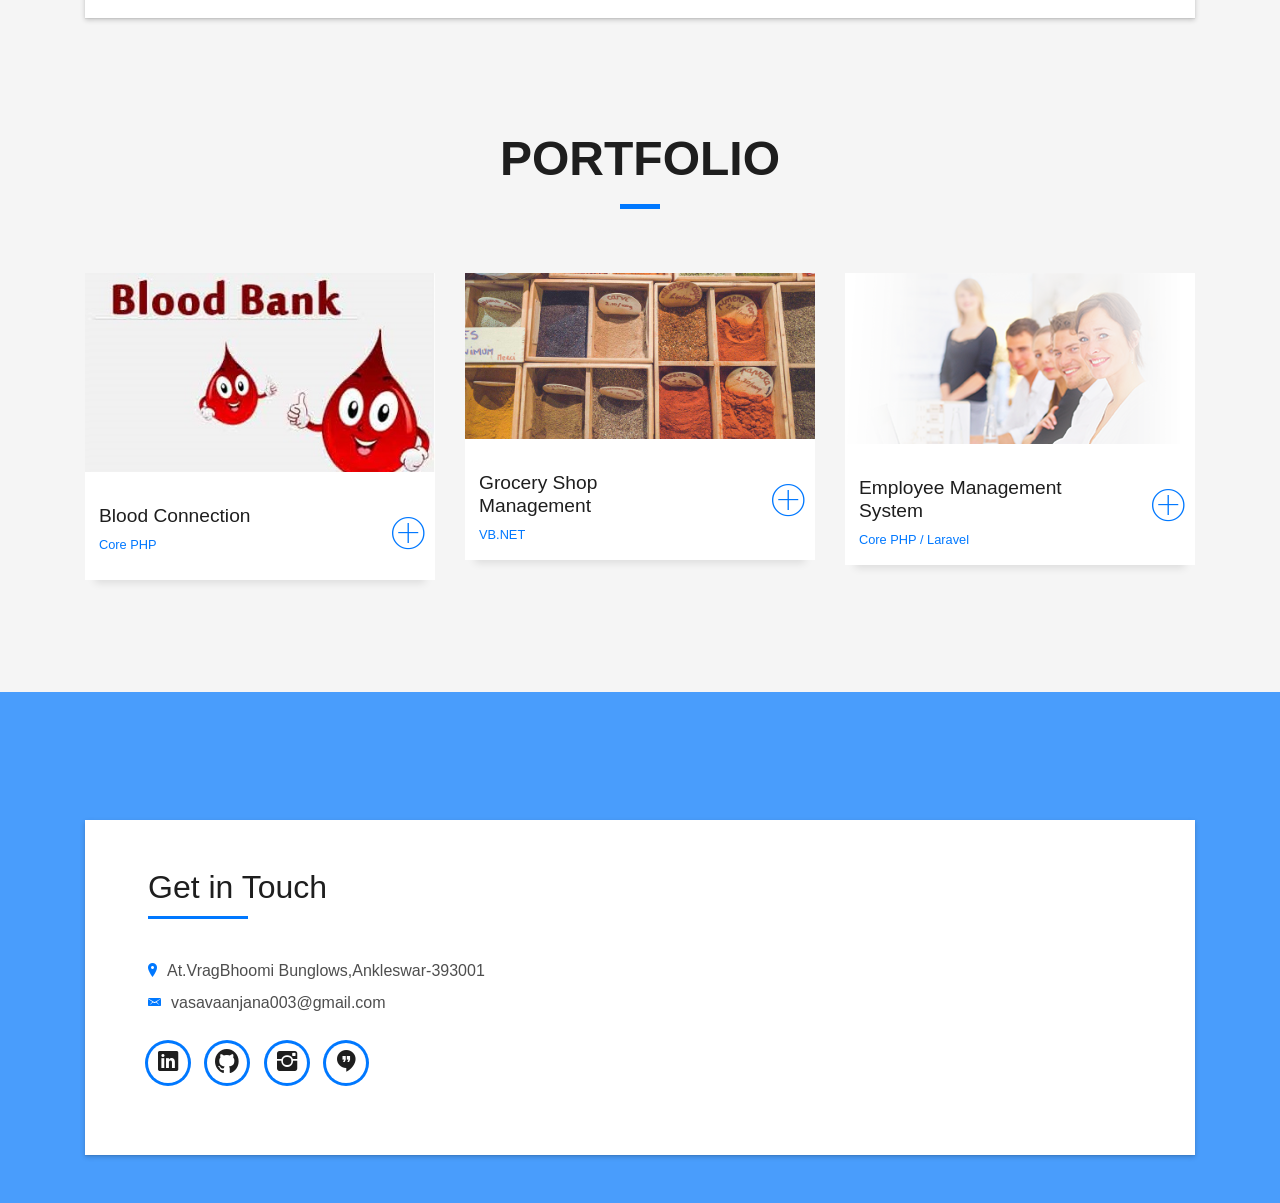
==== commit c133ca21: "Update index.html" ====
--- a/index.html
+++ b/index.html
@@ -125,17 +125,18 @@
 
                                           </p>
                     <p class="lead">
-                     I am Computer Science Student. also a PHP Developer.
-                     Lived In Netrang, Dist. Bharuch -Gujarat.
+                     I am a PHP developer enthusiastic, self-motivated, reliable, responsible, 
+                       and hard-working person adaptable to all challenging situations.
                                                                       </p>
                     <p class="lead">
-                      I Completed My Graduation(BCA) Shree Rang Navchaten Science & Computer Ins. Valia.
-                      Under VNSGU.
-                      Also, Complete My Master Degree(MCA) At Veer Narmad South Gujarat University.
+                     I can work well both in a team environment as well as using my initiative.
+                     I can work well under pressure and adhere to strict deadlines.
                                           </p>
                        <p class="lead">
-                        I recently worked as a PHP Trainee, At Netsol It Solutions, surat.  
-                       </p>                   
+                        
+                      Write clean code with entry-level experience in PHP frameworks like Laravel,codeigniter, 
+                      and also works with MySQL, SQL, and RDBMS, as well as HTML, CSS, bootstrap, javascript, Jquery, Ajax  
+                       </p> 
 
                   </div>
                 </div>
@@ -322,4 +323,4 @@
 
 </body>
 
-</html>+</html>
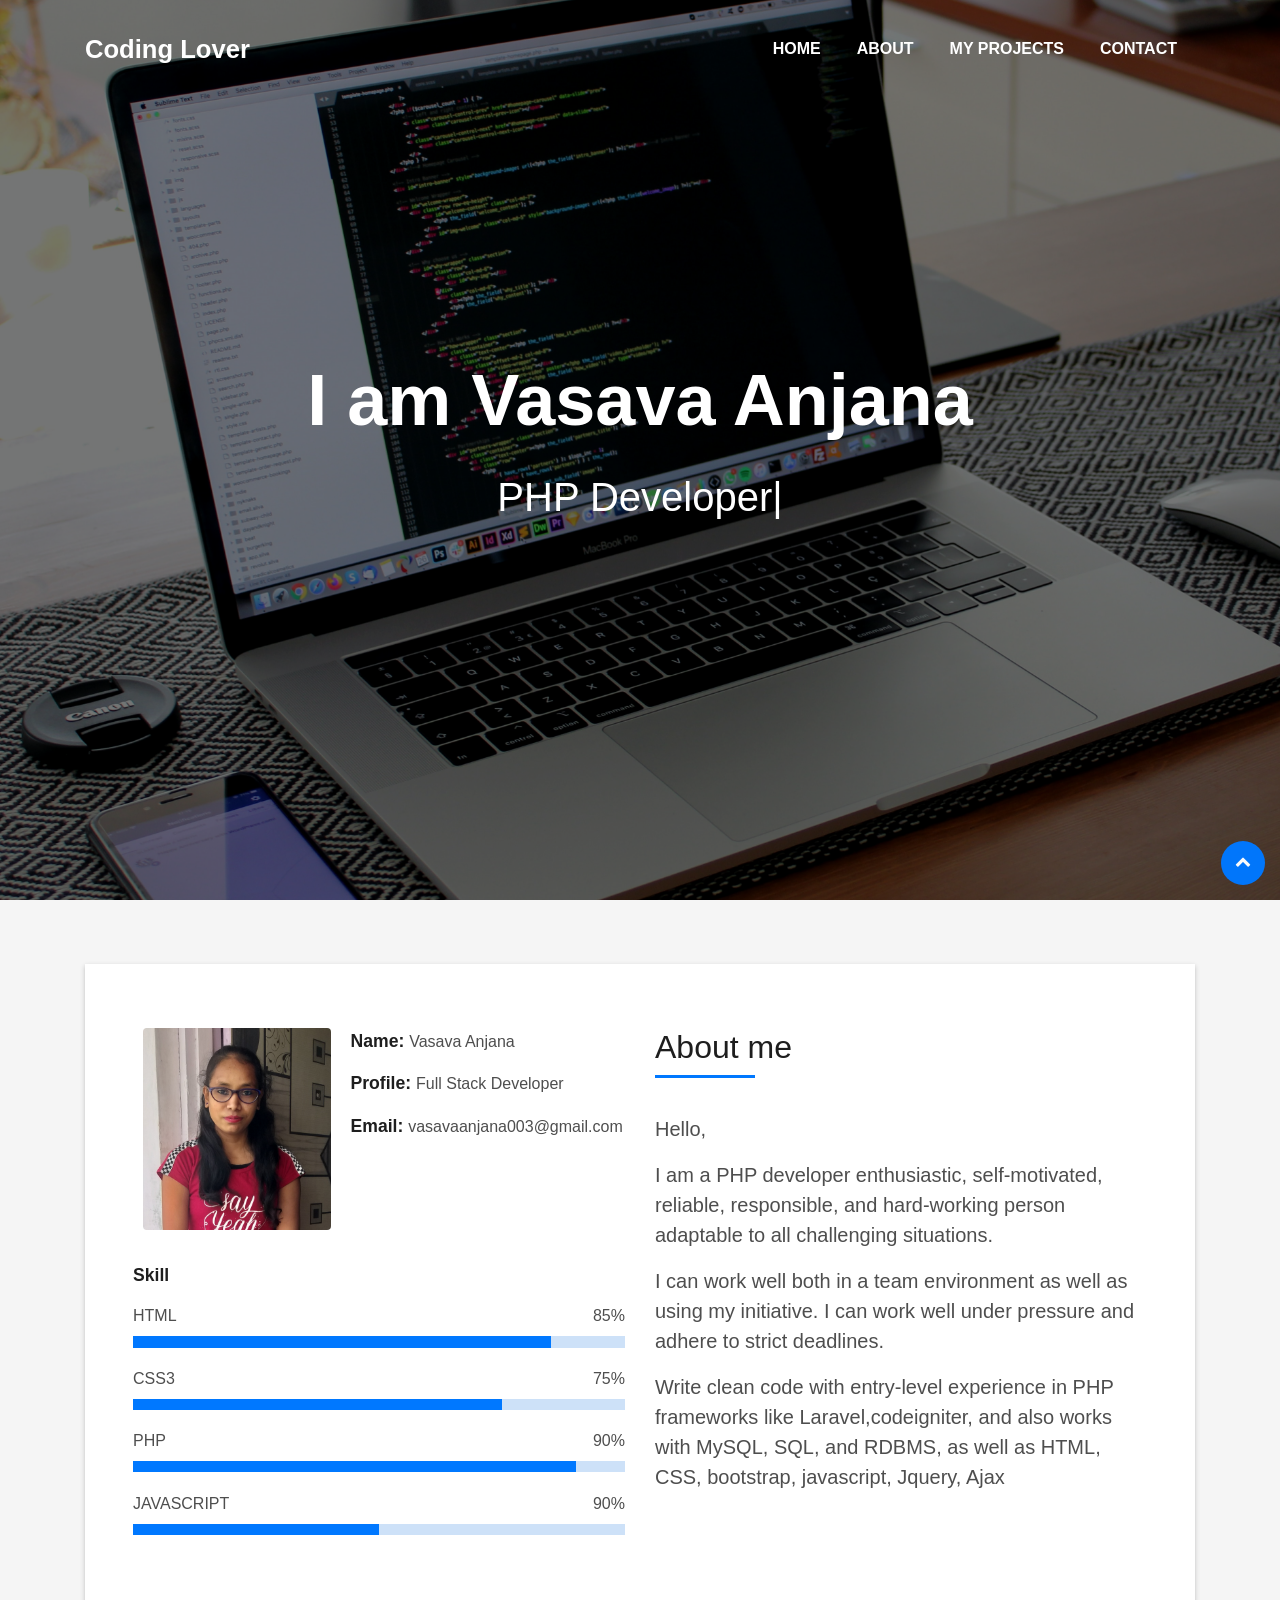
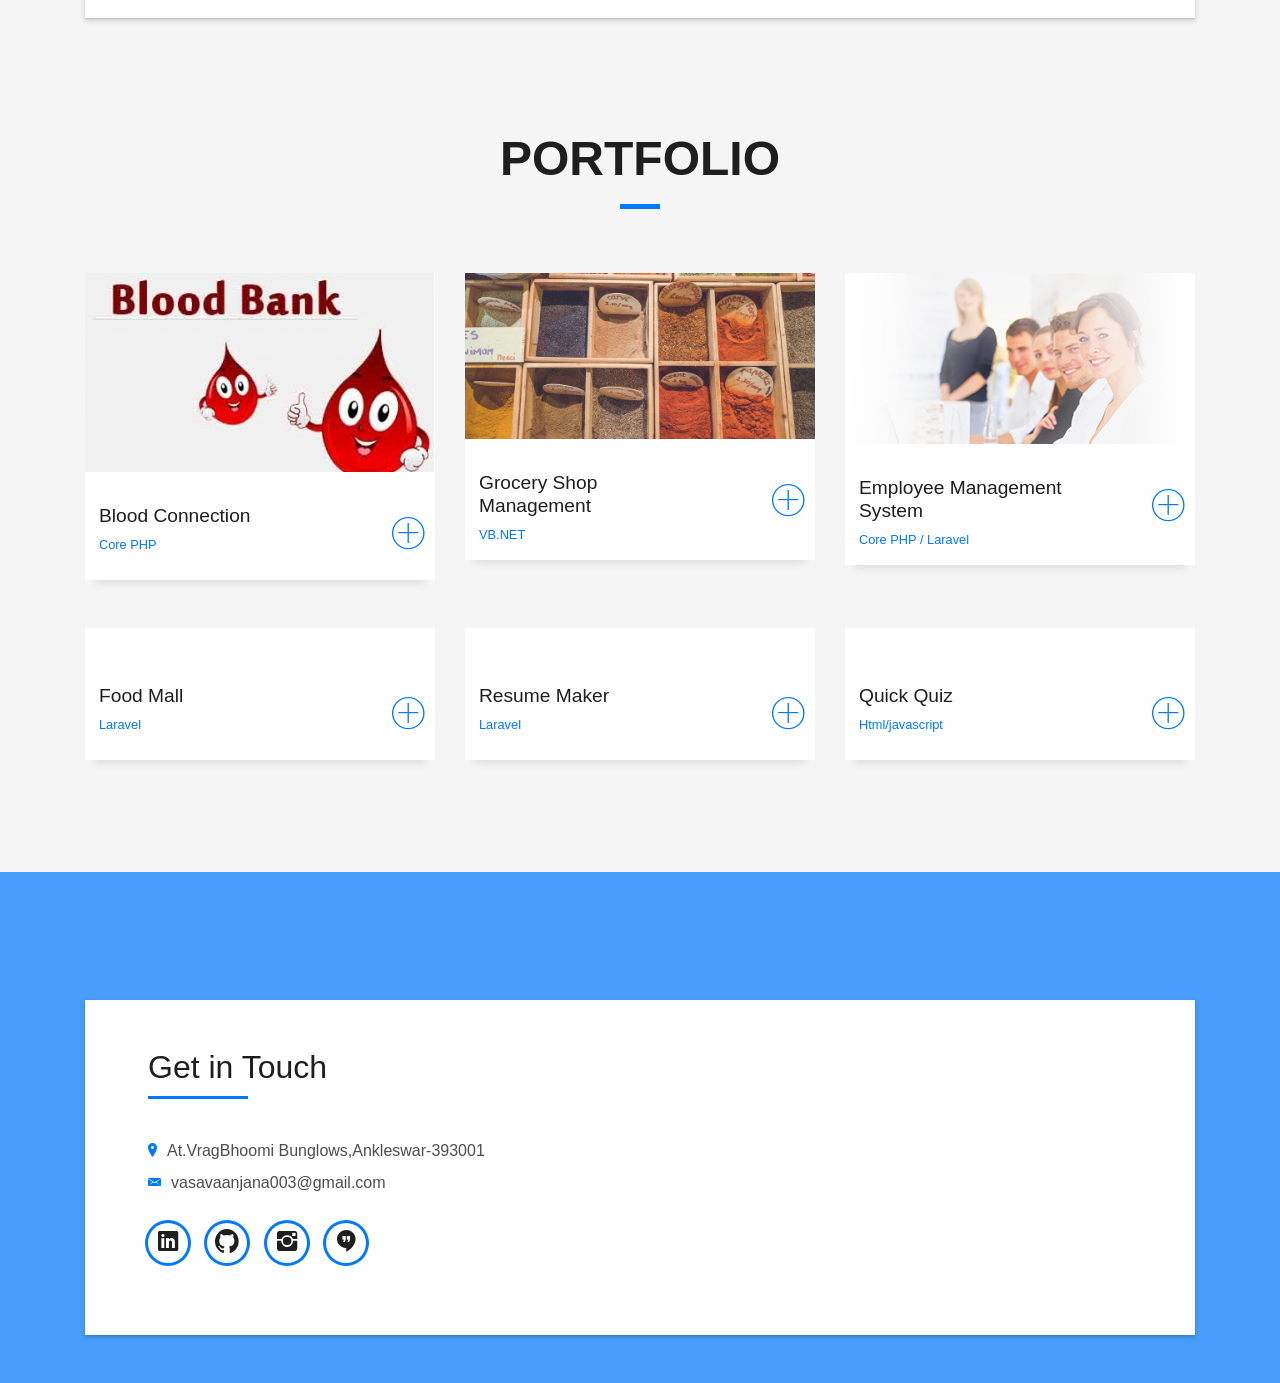
==== commit bc00c1d9: "Update index.html update in my project section" ====
--- a/index.html
+++ b/index.html
@@ -235,6 +235,79 @@
               </div>
             </div>
           </div>
+                   <div class="col-md-4">
+            <div class="work-box">
+              <a href="assets/img/Foodmall/food_mall.jpg" data-gall="portfolioGallery" class="venobox">
+                <div class="work-img">
+                  <img src="assets/img/Foodmall/food_mall.jpg" alt="" class="img-fluid">
+                </div>
+              </a>
+              <div class="work-content">
+                <div class="row">
+                  <div class="col-sm-8">
+                    <h2 class="w-title">Food Mall</h2>
+                    <div class="w-more">
+                      <span class="w-ctegory">Laravel</span>
+                    </div>
+                  </div>
+                  <div class="col-sm-4">
+                    <div class="w-like">
+                      <a href="food_mall.html"> <span class="ion-ios-plus-outline"></span></a>
+                    </div>
+                  </div>
+                </div>
+              </div>
+            </div>
+          </div>
+         <div class="col-md-4">
+            <div class="work-box">
+              <a href="assets/img/resume/Creative_Resume.jpeg" data-gall="portfolioGallery" class="venobox">
+                <div class="work-img">
+                  <img src="assets/img/resume/Creative_Resume.jpeg" alt="" class="img-fluid">
+                </div>
+              </a>
+              <div class="work-content">
+                <div class="row">
+                  <div class="col-sm-8">
+                    <h2 class="w-title">Resume Maker</h2>
+                    <div class="w-more">
+                      <span class="w-ctegory">Laravel</span>
+                    </div>
+                  </div>
+                  <div class="col-sm-4">
+                    <div class="w-like">
+                      <a href="resume_maker.html"> <span class="ion-ios-plus-outline"></span></a>
+                    </div>
+                  </div>
+                </div>
+              </div>
+            </div>
+          </div>
+         <div class="col-md-4">
+            <div class="work-box">
+              <a href="assets/img/quick_quiz/quiz.png" data-gall="portfolioGallery" class="venobox">
+                <div class="work-img">
+                  <img src="assets/img/quick_quiz/quiz.png" alt="" class="img-fluid">
+                </div>
+              </a>
+              <div class="work-content">
+                <div class="row">
+                  <div class="col-sm-8">
+                    <h2 class="w-title">Quick Quiz</h2>
+                    <div class="w-more">
+                      <span class="w-ctegory">Html/javascript</span>
+                    </div>
+                  </div>
+                  <div class="col-sm-4">
+                    <div class="w-like">
+                      <a href="quick_quiz.html"> <span class="ion-ios-plus-outline"></span></a>
+                    </div>
+                  </div>
+                </div>
+              </div>
+            </div>
+          </div>
+          
         </div>
       </div>
     </section><!-- End Portfolio Section -->
